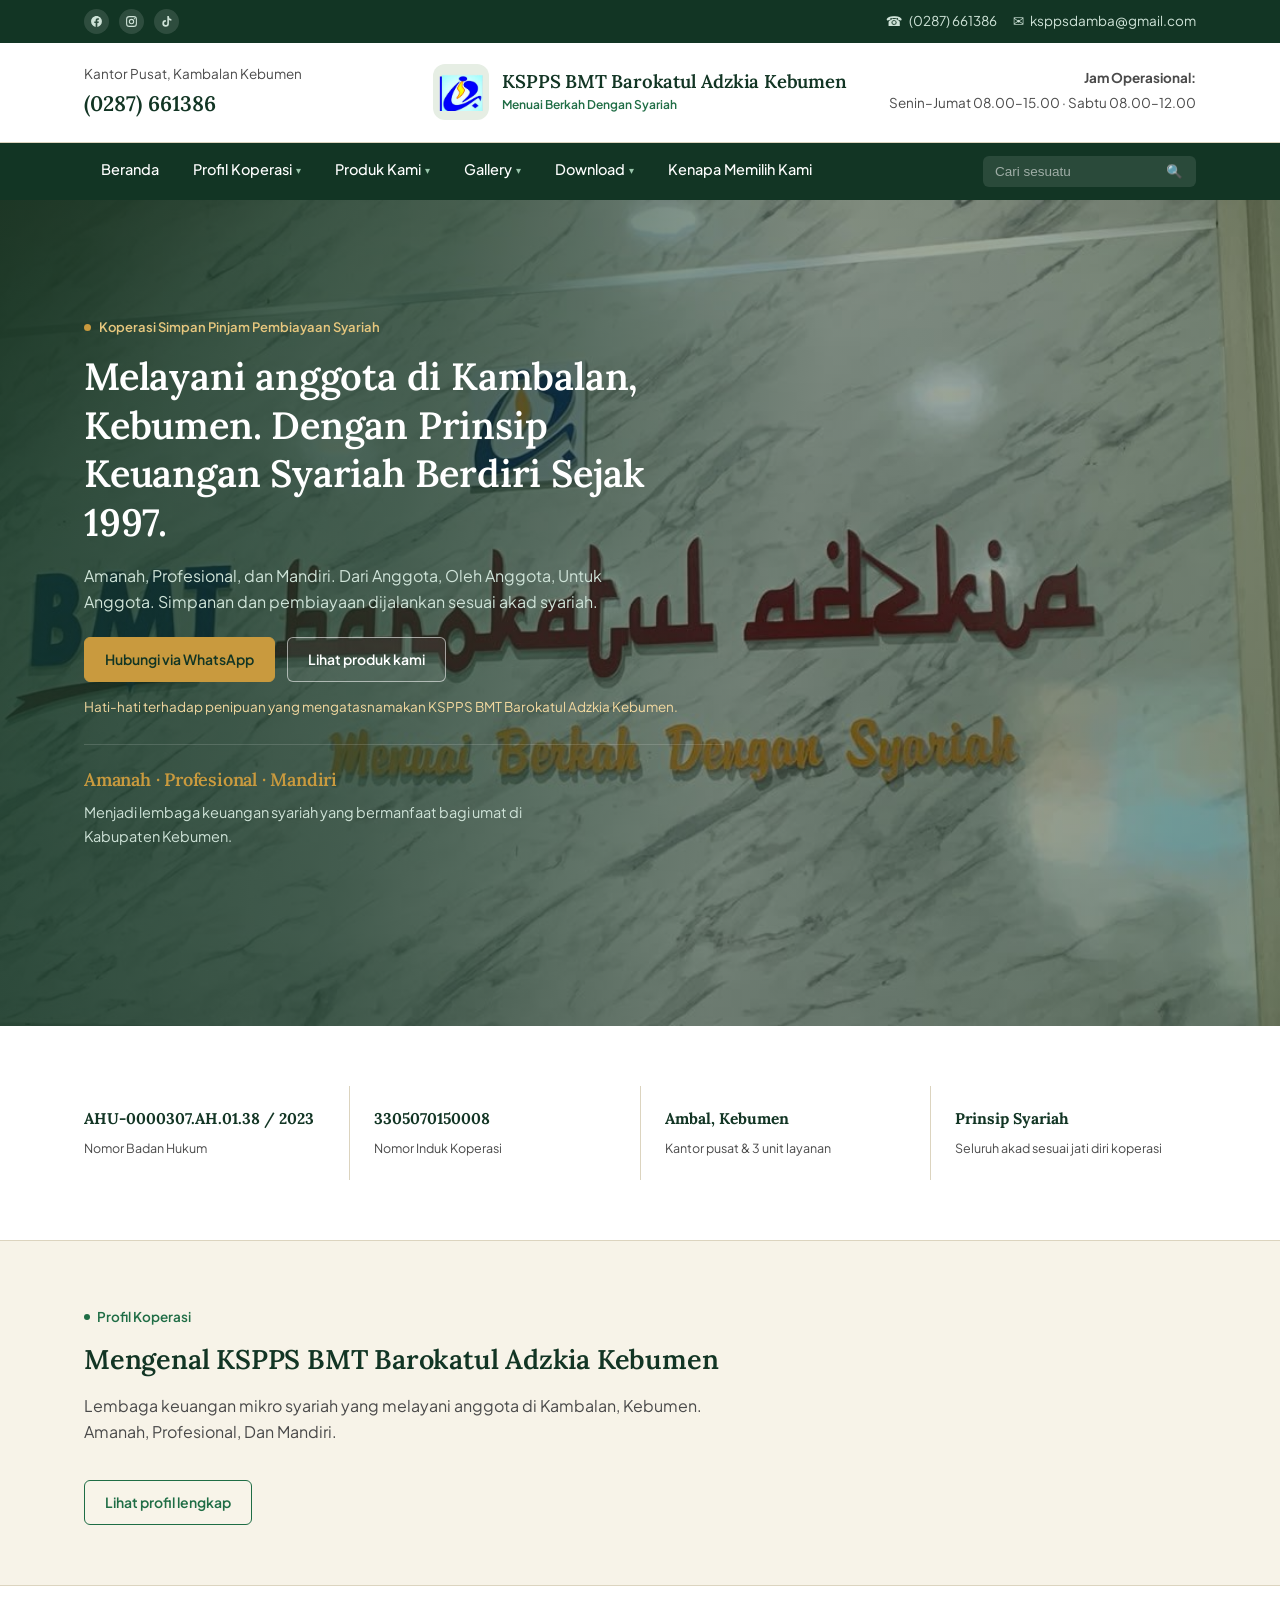
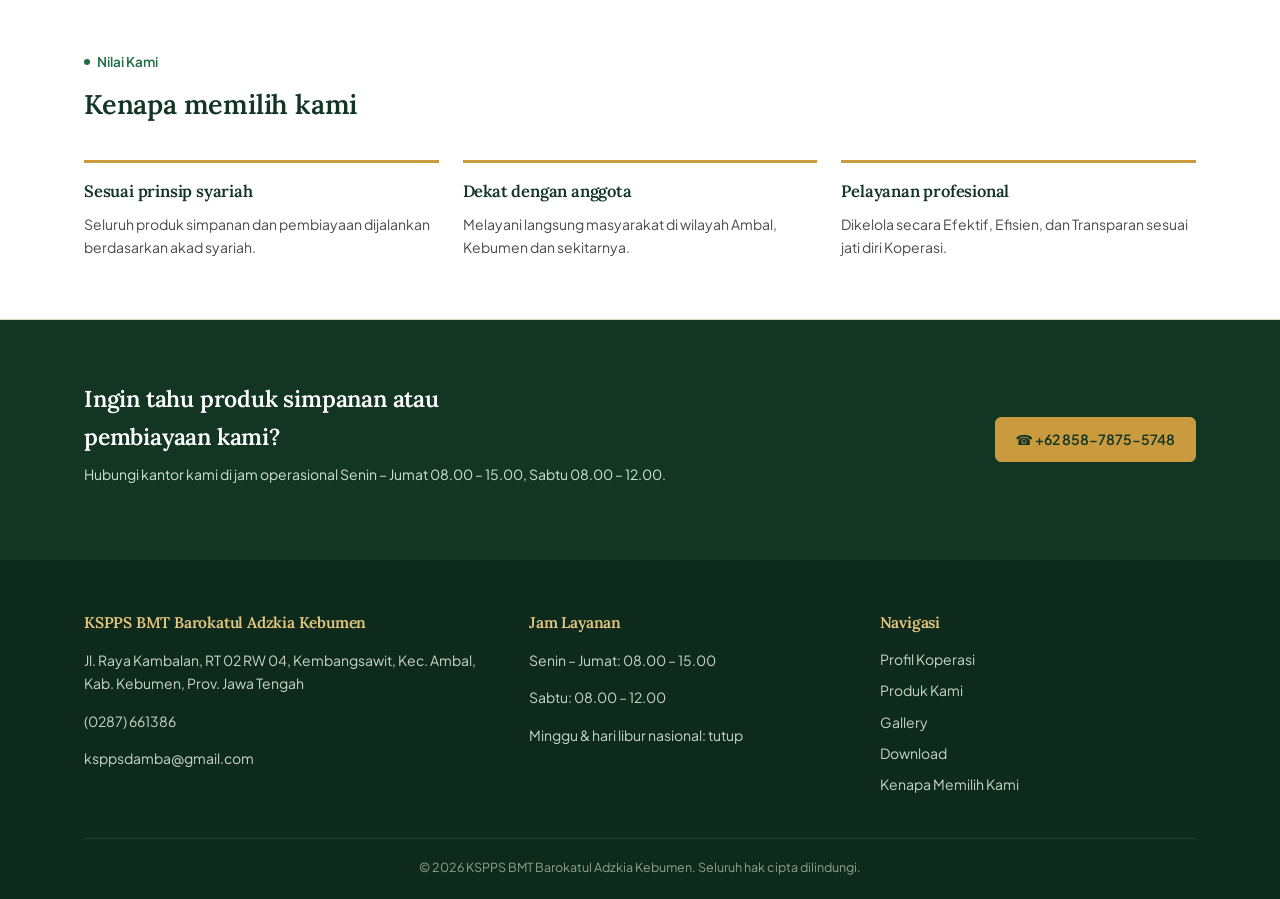
==== mobile-fix/index.html @ cbfe8898 "website bmt" ====
<!DOCTYPE html>
<html lang="id">
<head>
<meta charset="UTF-8">
<meta name="viewport" content="width=device-width, initial-scale=1.0">
<title>KSPPS BMT Barokatul Adzkia Kebumen - KSPPS BMT Barokatul Adzkia</title>
<meta name="description" content="KSPPS BMT Barokatul Adzkia - Koperasi Simpan Pinjam Pembiayaan Syariah di Ambal, Kebumen. Amanah, Profesional, Mandiri.">
<link rel="icon" type="image/png" href="assets/logo-icon.png">
<link rel="preconnect" href="https://fonts.googleapis.com">
<link rel="preconnect" href="https://fonts.gstatic.com" crossorigin>
<link href="https://fonts.googleapis.com/css2?family=Lora:ital,wght@0,500;0,600;0,700;1,500&family=Plus+Jakarta+Sans:wght@400;500;600;700&display=swap" rel="stylesheet">
<link rel="stylesheet" href="css/style.css">
</head>
<body>
<div class="page-loader" id="pageLoader"><div class="page-loader-spinner"></div></div>
<a class="skip-link" href="#main">Langsung ke konten utama</a>

<div class="topbar">
  <div class="wrap">
    <div class="topbar-left">
      <div class="social-icons">
        <a href="https://www.facebook.com/profile.php?id=61551480452807" title="Facebook" aria-label="Facebook" target="_blank" rel="noopener"><svg viewBox="0 0 24 24" width="13" height="13" fill="currentColor" aria-hidden="true"><path d="M22 12.06C22 6.53 17.52 2 12 2S2 6.53 2 12.06c0 5 3.66 9.13 8.44 9.94v-7.03H7.9v-2.91h2.54V9.85c0-2.51 1.49-3.9 3.77-3.9 1.09 0 2.23.2 2.23.2v2.46h-1.26c-1.24 0-1.63.77-1.63 1.56v1.87h2.78l-.44 2.91h-2.34V22c4.78-.81 8.44-4.94 8.44-9.94z"/></svg></a>
        <a href="https://www.instagram.com/barokatul_adzkia" title="Instagram" aria-label="Instagram" target="_blank" rel="noopener"><svg viewBox="0 0 24 24" width="13" height="13" fill="none" stroke="currentColor" stroke-width="2" aria-hidden="true"><rect x="3" y="3" width="18" height="18" rx="5"/><circle cx="12" cy="12" r="4"/><circle cx="17.3" cy="6.7" r="1.1" fill="currentColor" stroke="none"/></svg></a>
        <a href="https://www.tiktok.com/@baitul.maal.barok" title="TikTok" aria-label="TikTok" target="_blank" rel="noopener"><svg viewBox="0 0 24 24" width="13" height="13" fill="currentColor" aria-hidden="true"><path d="M16.5 2h-3v13.6a3 3 0 1 1-2.6-2.97V9.5a6.1 6.1 0 1 0 5.6 6.08V9.2a7.9 7.9 0 0 0 4.5 1.4V7.6a4.6 4.6 0 0 1-4.5-4.6z"/></svg></a>
      </div>
    </div>
    <div class="topbar-right">
      <div class="topbar-item">☎ <a href="tel:+62287661386">(0287) 661386</a></div>
      <div class="topbar-item">✉ <a href="mailto:ksppsdamba@gmail.com">ksppsdamba@gmail.com</a></div>
    </div>
  </div>
</div>

<header class="masthead">
  <div class="wrap">
    <div class="masthead-info">
      <div>Kantor Pusat, Kambalan Kebumen</div>
      <div class="phone-big">(0287) 661386</div>
    </div>
    <div class="brand">
      <div class="brand-mark"><img src="assets/logo-icon.png" alt="Logo BMT Barokatul Adzkia"></div>
      <div class="brand-text">
        <h1>KSPPS BMT Barokatul Adzkia Kebumen</h1>
        <p>Menuai Berkah Dengan Syariah</p>
      </div>
    </div>
    <div class="masthead-meta">
      <div><strong>Jam Operasional:</strong></div>
      <div>Senin–Jumat 08.00–15.00 &middot; Sabtu 08.00–12.00</div>
    </div>
  </div>
</header>

<nav class="mainnav">
  <div class="wrap">
  <div class="nav-inner">
    <button class="navbar-toggle" id="navToggle" aria-expanded="false" aria-controls="navList">☰</button>
    <ul class="nav-list" id="navList">
      <li><a href="index.html" class="current">Beranda</a></li>
      <li><a href="profil.html">Profil Koperasi <span class="chevron">▾</span></a>
        <ul class="submenu">
          <li><a href="tentang-kami.html">Tentang Kami</a></li>
          <li><a href="legalitas.html">Legalitas</a></li>
          <li><a href="visi-misi.html">Visi &amp; Misi</a></li>
          <li><a href="sejarah.html">Sejarah</a></li>
          <li><a href="kantor-cabang.html">Kantor Cabang <span class="subarrow">›</span></a>
            <ul class="submenu">
              <li><a href="kantor-cabang.html#tabel">Tabel Kantor Cabang</a></li>
              <li><a href="kantor-cabang.html#maps">Lokasi Kantor (Maps)</a></li>
            </ul>
          </li>
        </ul>
      </li>
      <li><a href="produk.html">Produk Kami <span class="chevron">▾</span></a>
        <ul class="submenu">
          <li><a href="produk.html#simpanan">Simpanan Anggota <span class="subarrow">›</span></a>
            <ul class="submenu">
              <li><a href="produk.html#si-rela">Si Rela (Simpanan Sukarela)</a></li>
              <li><a href="produk.html#si-pendi">Si Pendi (Simpanan Pendidikan)</a></li>
              <li><a href="produk.html#si-suqar">Si Suqar (Simpanan Qurban/Aqiqah)</a></li>
              <li><a href="produk.html#si-fitri">Si Fitri (Simpanan Idul Fitri)</a></li>
              <li><a href="produk.html#si-simka">Si Simka (Simpanan Mudharabah Berjangka)</a></li>
              <li><a href="produk.html#simpanan-haji">Simpanan Haji/Umroh</a></li>
            </ul>
          </li>
          <li><a href="produk.html#pembiayaan">Pembiayaan Anggota <span class="subarrow">›</span></a>
            <ul class="submenu">
              <li><a href="produk.html#modal-kerja">Pembiayaan Modal Kerja</a></li>
              <li><a href="produk.html#investasi">Pembiayaan Investasi</a></li>
              <li><a href="produk.html#konsumtif">Pembiayaan Konsumtif</a></li>
            </ul>
          </li>
          <li><a href="produk.html#keanggotaan">Keanggotaan</a></li>
        </ul>
      </li>
      <li><a href="gallery.html">Gallery <span class="chevron">▾</span></a>
        <ul class="submenu">
          <li><a href="gallery.html#foto">Foto Kegiatan</a></li>
          <li><a href="gallery.html#video">Video Dokumentasi</a></li>
        </ul>
      </li>
      <li><a href="download.html">Download <span class="chevron">▾</span></a>
        <ul class="submenu">
          <li><a href="download.html#brosur">Brosur &amp; Formulir</a></li>
          <li><a href="download.html#syarat">Syarat Pengajuan</a></li>
        </ul>
      </li>
      <li><a href="kenapa-kami.html">Kenapa Memilih Kami</a></li>
    </ul>
    <div class="nav-search">
      <input type="text" id="siteSearchInput" placeholder="Cari sesuatu">
      <button type="button" id="siteSearchBtn" aria-label="Cari">🔍</button>
    </div>
  </div>
  </div>
</nav>

<main id="main">

  <section class="hero" id="beranda">
    <div class="wrap">
      <div>
        <div class="hero-eyebrow">Koperasi Simpan Pinjam Pembiayaan Syariah</div>
        <h2>Melayani anggota di Kambalan, Kebumen. Dengan Prinsip Keuangan Syariah Berdiri Sejak 1997.</h2>
        <p class="lead">Amanah, Profesional, dan Mandiri. Dari Anggota, Oleh Anggota, Untuk Anggota. Simpanan dan pembiayaan dijalankan sesuai akad syariah.</p>
        <div class="cc-buttons">
          <a class="cc-btn solid" href="https://wa.me/6285878755748" target="_blank">Hubungi via WhatsApp</a>
          <a class="cc-btn" href="produk.html">Lihat produk kami</a>
        </div>
        <p class="warn">Hati-hati terhadap penipuan yang mengatasnamakan KSPPS BMT Barokatul Adzkia Kebumen.</p>
        <div class="hero-slider" id="heroSlider">
          <div class="hero-slide active">
            <h3>Amanah &middot; Profesional &middot; Mandiri</h3>
            <p>Menjadi lembaga keuangan syariah yang bermanfaat bagi umat di Kabupaten Kebumen.</p>
          </div>
          <div class="hero-slide">
            <h3>Simpanan &amp; Pembiayaan Syariah</h3>
            <p>Melayani kebutuhan simpan pinjam anggota berdasarkan akad-akad syariah.</p>
          </div>
          <div class="hero-slide">
            <h3>Dari Anggota, Oleh Anggota, Untuk Anggota</h3>
            <p>Dikelola secara Profesional, Efektif, Efisien, dan Transparan.</p>
          </div>
        </div>
      </div>
    </div>
  </section>

  <section class="trust">
    <div class="wrap">
      <div class="trust-item"><b>AHU-0000307.AH.01.38 / 2023</b><span>Nomor Badan Hukum</span></div>
      <div class="trust-item"><b>3305070150008</b><span>Nomor Induk Koperasi</span></div>
      <div class="trust-item"><b>Ambal, Kebumen</b><span>Kantor pusat &amp; 3 unit layanan</span></div>
      <div class="trust-item"><b>Prinsip Syariah</b><span>Seluruh akad sesuai jati diri koperasi</span></div>
    </div>
  </section>

  <section id="profil-teaser">
    <div class="wrap">
      <div class="section-head">
        <div class="kicker">Profil Koperasi</div>
        <h2>Mengenal KSPPS BMT Barokatul Adzkia Kebumen</h2>
        <p>Lembaga keuangan mikro syariah yang melayani anggota di Kambalan, Kebumen. Amanah, Profesional, Dan Mandiri.</p>
      </div>
      <a class="cc-btn" style="border-color:var(--blue);color:var(--blue)" href="profil.html">Lihat profil lengkap</a>
    </div>
  </section>

  <section class="alt-bg">
    <div class="wrap">
      <div class="section-head">
        <div class="kicker">Nilai Kami</div>
        <h2>Kenapa memilih kami</h2>
      </div>
      <div class="why-grid">
        <div class="why-card"><h3>Sesuai prinsip syariah</h3><p>Seluruh produk simpanan dan pembiayaan dijalankan berdasarkan akad syariah.</p></div>
        <div class="why-card"><h3>Dekat dengan anggota</h3><p>Melayani langsung masyarakat di wilayah Ambal, Kebumen dan sekitarnya.</p></div>
        <div class="why-card"><h3>Pelayanan profesional</h3><p>Dikelola secara Efektif, Efisien, dan Transparan sesuai jati diri Koperasi.</p></div>
      </div>
    </div>
  </section>

  <section class="cta-band" id="kontak">
    <div class="wrap">
      <div>
        <h3>Ingin tahu produk simpanan atau pembiayaan kami?</h3>
        <p>Hubungi kantor kami di jam operasional Senin – Jumat 08.00 – 15.00, Sabtu 08.00 – 12.00.</p>
      </div>
      <a class="cc-btn solid" href="tel:+6285878755748">☎ +62 858-7875-5748</a>
    </div>
  </section>

</main>
<footer>
  <div class="wrap">
    <div class="footer-grid">
      <div>
        <h4>KSPPS BMT Barokatul Adzkia Kebumen</h4>
        <p>Jl. Raya Kambalan, RT 02 RW 04, Kembangsawit, Kec. Ambal, Kab. Kebumen, Prov. Jawa Tengah</p>
        <p><a href="tel:+62287661386">(0287) 661386</a></p>
        <p><a href="mailto:ksppsdamba@gmail.com">ksppsdamba@gmail.com</a></p>
      </div>
      <div>
        <h4>Jam Layanan</h4>
        <p>Senin – Jumat: 08.00 – 15.00</p>
        <p>Sabtu: 08.00 – 12.00</p>
        <p>Minggu &amp; hari libur nasional: tutup</p>
      </div>
      <div>
        <h4>Navigasi</h4>
        <a href="profil.html">Profil Koperasi</a>
        <a href="produk.html">Produk Kami</a>
        <a href="gallery.html">Gallery</a>
        <a href="download.html">Download</a>
        <a href="kenapa-kami.html">Kenapa Memilih Kami</a>
      </div>
    </div>
    <div class="footer-bottom">
      © <span id="year"></span> KSPPS BMT Barokatul Adzkia Kebumen. Seluruh hak cipta dilindungi.
    </div>
  </div>
</footer>

<script src="js/site.js"></script>
</body>
</html>
---- mobile-fix/css/style.css ----
/* ==========================================================================
   KSPPS BMT Barokatul Adzkia — sistem desain
   Warna diturunkan dari identitas logo asli: biru navy, merah bata, emas nyala.
   ========================================================================== */

:root{
  --navy:#123524;
  --blue:#1F6D45;
  --blue-soft:#E6EEE4;
  --red:#1F6D45;
  --red-soft:#E6EEE4;
  --gold:#C99A3E;
  --gold-soft:#FFF7E6;
  --paper:#F7F3E8;
  --card:#FFFFFF;
  --ink:#1C1C1C;
  --ink-soft:#4A4A4A;
  --line:#DCD4BF;
}
/* Catatan: mode gelap otomatis sengaja dimatikan. Nama BMT dan menu
   perlu selalu tampil di atas latar terang agar tetap terbaca,
   apa pun pengaturan gelap/terang di perangkat pengunjung. */

*{box-sizing:border-box}
html{scroll-behavior:smooth}
@media (prefers-reduced-motion: reduce){
  html{scroll-behavior:auto}
  *{animation:none!important;transition:none!important}
}
body{
  margin:0;background:var(--paper);color:var(--ink);
  font-family:'Plus Jakarta Sans',system-ui,sans-serif;line-height:1.65;
  -webkit-font-smoothing:antialiased;
}
h1,h2,h3,h4{font-family:'Lora',Georgia,serif;margin:0;color:var(--navy);font-weight:600;letter-spacing:-.2px}
a{color:inherit;text-decoration:none}
img{max-width:100%;display:block}
.wrap{max-width:1160px;margin:0 auto;padding:0 24px}
:focus-visible{outline:2.5px solid var(--gold);outline-offset:2px;border-radius:3px}

.skip-link{position:absolute;left:-9999px;top:0;background:var(--gold);color:var(--navy);padding:10px 16px;z-index:200;font-weight:700}
.skip-link:focus{left:16px;top:16px}

/* ---------- Page loader ---------- */
.page-loader{
  position:fixed;inset:0;z-index:999;background:var(--paper);
  display:flex;align-items:center;justify-content:center;
  transition:opacity .35s ease, visibility .35s ease;
}
.page-loader.is-hidden{opacity:0;visibility:hidden;pointer-events:none}
.page-loader-spinner{
  width:44px;height:44px;border-radius:50%;
  border:4px solid var(--blue-soft);border-top-color:var(--blue);
  animation:page-loader-spin .8s linear infinite;
}
@keyframes page-loader-spin{to{transform:rotate(360deg)}}
@media (prefers-reduced-motion: reduce){
  .page-loader-spinner{animation:none}
}

/* ---------- Topbar ---------- */
.topbar{background:var(--navy);color:#CFE3D8;font-size:13.5px}
.topbar .wrap{display:flex;justify-content:space-between;align-items:center;padding:9px 24px;flex-wrap:wrap;gap:10px}
.topbar a:hover,.topbar a:focus-visible{color:#fff}
.topbar-left,.topbar-right{display:flex;align-items:center;gap:16px;flex-wrap:wrap}
.social-icons{display:flex;gap:10px}
.social-icons a{width:25px;height:25px;border-radius:50%;background:rgba(255,255,255,.12);display:flex;align-items:center;justify-content:center}
.social-icons a:hover,.social-icons a:focus-visible{background:var(--gold);color:var(--navy)}
.topbar-item{display:flex;align-items:center;gap:6px}
.login-link{border-left:1px solid rgba(255,255,255,.25);padding-left:16px;font-weight:600;color:#E7C77E}

/* ---------- Masthead ---------- */
header.masthead{background:var(--card);border-bottom:1px solid var(--line)}
.masthead .wrap{display:grid;grid-template-columns:1fr auto 1fr;align-items:center;padding:20px 24px;gap:18px}
.masthead-info{font-size:13.5px;color:var(--ink-soft)}
.masthead-info .phone-big{font-family:'Lora',serif;font-size:21px;color:var(--navy);font-weight:600;margin-top:2px}
.brand{display:flex;align-items:center;gap:13px;justify-content:center}
.brand-mark{width:56px;height:56px;border-radius:12px;background:var(--blue-soft);display:flex;align-items:center;justify-content:center;flex-shrink:0;overflow:hidden;padding:6px}
.brand-mark img{width:100%;height:100%;object-fit:contain}
.brand-text h1{font-size:18.5px;line-height:1.25;white-space:nowrap}
.brand-text p{margin:2px 0 0;font-size:12px;color:var(--red);font-weight:600}
.masthead-meta{text-align:right;font-size:13.5px;color:var(--ink-soft)}
.masthead-meta div{margin-bottom:3px}
@media (max-width:860px){
  .masthead .wrap{grid-template-columns:1fr;text-align:center}
  .masthead-meta{text-align:center}
}

/* ---------- Nav ---------- */
nav.mainnav{background:var(--navy)}
.nav-inner{display:flex;align-items:center;justify-content:space-between}
.nav-list{list-style:none;display:flex;margin:0;padding:0;flex-wrap:wrap}
.nav-list>li{position:relative}
.nav-list>li>a{display:flex;align-items:center;gap:4px;padding:15px 17px;color:#fff;font-weight:500;font-size:14.5px;border-bottom:3px solid transparent}
.nav-list>li>a:hover,.nav-list>li>a:focus-visible{border-bottom-color:var(--gold)}
.chevron{font-size:10px;color:#9AC6AC}
.submenu{list-style:none;margin:0;padding:8px 0;position:absolute;top:100%;left:0;background:var(--card);min-width:230px;box-shadow:0 14px 28px rgba(0,0,0,.18);display:none;z-index:50;border-top:2px solid var(--gold)}
.nav-list>li:hover>.submenu,.nav-list>li:focus-within>.submenu{display:block}
.submenu li a{display:flex;align-items:center;justify-content:space-between;gap:10px;padding:9px 18px;color:var(--ink);font-size:13.5px}
.submenu li a:hover,.submenu li a:focus-visible{background:var(--blue-soft);color:var(--blue)}
.submenu li{position:relative}
.submenu .submenu{top:-10px;left:100%;margin-left:2px;border-top:none;border-left:2px solid var(--gold)}
.submenu li:hover>.submenu,.submenu li:focus-within>.submenu{display:block}
.subarrow{font-size:11px;color:#9AA79E;flex-shrink:0}
.navbar-toggle{display:none;background:none;border:none;color:#fff;font-size:24px;padding:13px 22px;cursor:pointer}
.nav-search{display:flex;align-items:center;background:rgba(255,255,255,.1);border-radius:6px;overflow:hidden;margin:9px 0}
.nav-search input{background:transparent;border:none;color:#fff;padding:8px 12px;font-size:13.5px;width:170px;outline:none}
.nav-search input::placeholder{color:rgba(255,255,255,.55)}
.nav-search button{background:none;border:none;color:#E7C77E;padding:0 13px;cursor:pointer}

@media (max-width:860px){
  .navbar-toggle{display:block}
  .nav-inner{flex-direction:column;align-items:stretch}
  .nav-list{display:none;flex-direction:column;width:100%}
  .nav-list.open{display:flex}
  .nav-list>li>a{border-bottom:1px solid rgba(255,255,255,.1)}
  .submenu{position:static;box-shadow:none;display:none;width:100%;border-top:none;border-left:2px solid var(--gold)}
  .nav-list>li.open>.submenu{display:block}
  .submenu .submenu{margin-left:0;padding-left:14px}
  .submenu li.open>.submenu{display:block}
  .submenu li a{background:rgba(255,255,255,.03)}
  .nav-search{margin:0 0 10px;width:100%;order:-1}
  .nav-search input{width:100%}
}

/* ---------- Breadcrumb ---------- */
.crumb{background:var(--card);border-bottom:1px solid var(--line);padding:13px 0;font-size:13px;color:var(--ink-soft)}
.crumb a:hover{color:var(--blue)}

/* ---------- Hero (beranda) ---------- */
.hero{position:relative;background:var(--navy) url("../assets/hero-bg.jpg") center/cover no-repeat;color:#fff;overflow:hidden}
.hero::before{
  content:"";position:absolute;inset:0;pointer-events:none;
  background:linear-gradient(100deg, rgba(18,53,36,.88) 0%, rgba(18,53,36,.72) 32%, rgba(18,53,36,.4) 60%, rgba(18,53,36,.5) 100%);
}
.hero .wrap{position:relative;z-index:1;padding:52px 24px;display:block}
.hero .wrap > div{max-width:640px}
.hero-eyebrow{display:inline-flex;align-items:center;gap:8px;font-size:13px;color:#E7C77E;font-weight:600;margin-bottom:14px}
.hero-eyebrow::before{content:"";width:7px;height:7px;border-radius:50%;background:var(--gold)}
.hero h2{color:#fff;font-size:clamp(25px,3.6vw,38px);line-height:1.28;margin-bottom:14px}
.hero p.lead{color:#CFE3D8;font-size:16px;max-width:48ch;margin-bottom:22px}
.hero .warn{color:#F3D9A0;font-size:13.5px;margin-bottom:0}
.hero-photo{position:relative;align-self:start;margin-top:34px}
.hero-photo img{width:100%;border-radius:14px}
.hero-slider{position:relative;height:170px;overflow:hidden;margin-top:26px;border-top:1px solid rgba(255,255,255,.14);padding-top:20px}
.hero-slide{position:absolute;inset:20px 0 0;opacity:0;transition:opacity .6s ease}
.hero-slide.active{opacity:1}
.hero-slide h3{color:var(--gold);font-family:'Lora',serif;font-size:18px;margin-bottom:6px;font-weight:600}
.hero-slide p{margin:0;color:#CFE3D8;font-size:14.5px;max-width:480px}

/* ---------- Pengurus band (Tentang Kami) ---------- */
.pengurus-band{position:relative;background:var(--navy);color:#fff;overflow:hidden;padding:52px 0}
.pengurus-band::before{
  content:"";position:absolute;inset:0;opacity:.14;pointer-events:none;
  background-image:url("data:image/svg+xml;utf8,<svg xmlns='http://www.w3.org/2000/svg' width='84' height='84'><path d='M42 4 L58 24 L80 30 L64 46 L70 68 L42 56 L14 68 L20 46 L4 30 L26 24 Z' fill='none' stroke='%23E7C77E' stroke-width='1'/></svg>");
  background-size:84px 84px;
}
.pengurus-band .wrap{position:relative;z-index:1}
.pengurus-band .section-head h2,.pengurus-band .section-head h3{color:#fff}
.pengurus-band .section-head p{color:#CFE3D8}
.pengurus-band .section-head .kicker{color:#E7C77E}
.pengurus-band .section-head .kicker::before{background:#E7C77E}
.pengurus-band img{width:100%;border-radius:14px;display:block;margin-top:24px}

/* ---------- Kartu penghargaan ---------- */
.award-grid{display:grid;grid-template-columns:repeat(3,1fr);gap:22px}
.award-card{display:block;background:var(--card);border:1px solid var(--line);border-radius:10px;overflow:hidden;transition:box-shadow .2s ease,transform .2s ease}
.award-card:hover,.award-card:focus-visible{box-shadow:0 10px 26px rgba(0,0,0,.12);transform:translateY(-2px)}
.award-card img{width:100%;aspect-ratio:4/3;object-fit:contain;background:var(--paper);border-bottom:1px solid var(--line)}
.award-body{padding:18px 20px 22px}
.award-year{display:inline-block;font-size:12.5px;font-weight:700;color:var(--red);margin-bottom:6px}
.award-body h3{font-size:16.5px;margin-bottom:7px;line-height:1.35}
.award-body p{font-size:14px;color:var(--ink-soft);margin:0}
@media (max-width:900px){.award-grid{grid-template-columns:1fr 1fr}}
@media (max-width:560px){.award-grid{grid-template-columns:1fr}}

/* ---------- Tokoh pendiri ---------- */
.founder-section{background:linear-gradient(135deg,#FBF8EF 0%,var(--blue-soft) 100%);border-top:1px solid var(--line);border-bottom:1px solid var(--line)}
.founder{display:grid;grid-template-columns:minmax(260px,340px) 1fr;gap:52px;align-items:center}
.founder-photo{width:100%;height:auto;aspect-ratio:5/6;object-fit:cover;object-position:50% 0;border-radius:16px;border:1px solid var(--line);background:#fff;box-shadow:0 14px 34px rgba(18,53,36,.14)}
.founder-badge{display:inline-block;background:var(--blue);color:#fff;font-size:14.5px;font-weight:600;padding:8px 24px;border-radius:12px;margin-bottom:16px}
.founder-name{font-size:clamp(28px,4.2vw,42px);line-height:1.18;color:var(--blue);margin-bottom:16px}
.founder-rule{display:flex;align-items:center;gap:10px;max-width:520px;margin-bottom:18px}
.founder-rule::before,.founder-rule::after{content:"";flex:1;height:1px;background:var(--gold)}
.founder-rule i{display:block;width:9px;height:9px;background:var(--gold);transform:rotate(45deg)}
.founder-desc{font-size:16px;color:var(--ink);max-width:56ch;margin:0 0 10px}
.founder-meta{font-size:13.5px;font-weight:600;color:var(--ink-soft);margin:0 0 20px}
.founder-quote{display:flex;gap:14px;align-items:flex-start;max-width:520px;margin:0;padding:16px 22px;background:var(--gold-soft);border:1px solid color-mix(in srgb,var(--gold) 45%,transparent);border-radius:14px}
.founder-quote .qm{font-family:'Lora',Georgia,serif;font-size:46px;line-height:.85;font-weight:700;color:var(--blue)}
.founder-quote p{margin:0;font-family:'Lora',Georgia,serif;font-style:italic;font-size:17px;line-height:1.5;color:var(--navy)}
@media (max-width:760px){
  .founder{grid-template-columns:1fr;gap:26px}
  .founder-photo{max-width:340px;margin:0 auto}
  .founder-text{text-align:left}
}

/* ---------- Trust strip ---------- */
.trust{background:var(--card);border-bottom:1px solid var(--line)}
.trust .wrap{display:flex;flex-wrap:wrap;gap:0;padding:0}
.trust-item{flex:1;min-width:200px;padding:20px 24px;border-right:1px solid var(--line)}
.trust-item:last-child{border-right:none}
.trust-item b{display:block;font-family:'Lora',serif;font-size:15.5px;color:var(--navy);margin-bottom:2px}
.trust-item span{font-size:12.5px;color:var(--ink-soft)}
@media (max-width:760px){
  .trust-item{border-right:none;border-bottom:1px solid var(--line)}
}

/* ---------- CTA strip (WA / call) ---------- */
.cc-strip{background:var(--blue);padding:34px 0}
.cc-strip .wrap{display:flex;align-items:center;justify-content:space-between;gap:20px;flex-wrap:wrap}
.cc-strip p{color:#DCEEE2;margin:0;font-size:15px;max-width:420px}
.cc-buttons{display:flex;flex-wrap:wrap;gap:12px}
.cc-btn{display:inline-flex;align-items:center;gap:8px;border:1.5px solid rgba(255,255,255,.55);color:#fff;padding:10px 20px;border-radius:6px;font-weight:600;font-size:14px;background:rgba(255,255,255,.06)}
.cc-btn:hover,.cc-btn:focus-visible{background:#fff;color:var(--blue);border-color:#fff}
.cc-btn.solid{background:var(--gold);border-color:var(--gold);color:var(--navy)}
.cc-btn.solid:hover,.cc-btn.solid:focus-visible{background:var(--gold-soft);border-color:var(--gold-soft);color:var(--navy)}

/* ---------- Generic sections ---------- */
section{padding:60px 0}
.section-head{max-width:640px;margin-bottom:34px}
.section-head .kicker{display:inline-flex;align-items:center;gap:7px;color:var(--red);font-weight:600;font-size:13.5px;margin-bottom:9px}
.section-head .kicker::before{content:"";width:6px;height:6px;border-radius:50%;background:var(--red)}
.section-head h2,.section-head h3{font-size:27px}
.section-head p{margin-top:11px;color:var(--ink-soft)}
.alt-bg{background:var(--card);border-top:1px solid var(--line);border-bottom:1px solid var(--line)}

/* Page header (halaman dalam) */
.page-head{background:var(--navy);color:#fff;padding:38px 0}
.page-head h1{color:#fff;font-size:clamp(22px,3vw,29px)}
.page-head p{color:#CFE3D8;margin-top:8px;max-width:60ch;font-size:14.5px}

/* Placeholder / info callouts — kejujuran data, bukan rekaan */
.info-note{
  background:var(--gold-soft);border:1px solid color-mix(in srgb,var(--gold) 45%,transparent);
  color:#6B4A12;padding:13px 17px;border-radius:8px;font-size:13.5px;margin-bottom:22px;display:flex;gap:10px;
}
.info-note b{white-space:nowrap}
.field-empty{color:var(--ink-soft);font-style:italic}

/* Visi Misi */
.vm-grid{display:grid;grid-template-columns:1fr 1fr;gap:34px}
.vm-card{border-left:3px solid var(--gold);padding-left:20px}
.vm-card h3{font-size:18px;margin-bottom:9px}
.vm-card p{color:var(--ink-soft)}
.vm-card ul{margin:0;padding-left:18px;color:var(--ink-soft)}
.vm-card li{margin-bottom:7px}
.motto-block{background:var(--navy);color:#fff;border-radius:12px;padding:28px 32px;margin-bottom:36px;text-align:center}
.motto-block span{display:block;font-size:12.5px;color:#E7C77E;font-weight:600;margin-bottom:6px}
.motto-block h2{color:#fff;font-size:24px;font-style:italic}
@media (max-width:760px){.vm-grid{grid-template-columns:1fr}}

/* Product tabs & cards */
.product-tabs{display:flex;gap:8px;margin-bottom:26px;flex-wrap:wrap;border-bottom:1px solid var(--line)}
.tab-btn{border:none;background:none;color:var(--ink-soft);padding:10px 4px;margin-right:22px;font-weight:600;font-size:14.5px;cursor:pointer;border-bottom:2.5px solid transparent}
.tab-btn.active{color:var(--navy);border-bottom-color:var(--red)}
.product-panel{display:none}
.product-panel.active{display:grid;grid-template-columns:repeat(3,1fr);gap:20px}
.product-card{background:var(--card);border:1px solid var(--line);border-left:3px solid var(--blue);border-radius:4px;padding:22px}
.product-panel#panel-pembiayaan .product-card{border-left-color:var(--red)}
.product-card h3{font-size:16.5px;margin-bottom:9px}
.product-card p{font-size:14px;color:var(--ink-soft);margin:0 0 6px}
.product-card ul{margin:8px 0 0;padding-left:18px;font-size:13.5px;color:var(--ink-soft)}
.product-card li{margin-bottom:4px}
@media (max-width:860px){.product-panel.active{grid-template-columns:1fr 1fr}}
@media (max-width:560px){.product-panel.active{grid-template-columns:1fr}}

/* About / sejarah grid */
.about-grid{display:grid;grid-template-columns:.9fr 1.1fr;gap:42px;align-items:start}
.about-figure{background:var(--blue-soft);border-radius:10px;padding:26px;border:1px solid var(--line)}
.about-figure h4{font-size:15.5px;margin-bottom:5px}
.about-figure p{font-size:13.5px;color:var(--ink-soft);margin:0 0 16px}
.about-figure p:last-child{margin-bottom:0}
@media (max-width:860px){.about-grid{grid-template-columns:1fr}}

/* Timeline (urutan asli — layak pakai marker) */
.timeline{border-left:2px solid var(--line);margin-left:6px;padding-left:26px}
.tl-item{position:relative;padding-bottom:28px}
.tl-item:last-child{padding-bottom:0}
.tl-item::before{content:"";position:absolute;left:-32px;top:4px;width:11px;height:11px;background:var(--gold);border-radius:50%;border:2px solid var(--paper)}
.tl-item b{display:block;color:var(--red);font-size:13px;margin-bottom:4px;font-weight:700}
.tl-item h3{font-size:16px;margin-bottom:5px}
.tl-item p{font-size:14px;color:var(--ink-soft);margin:0}

/* Why-us */
.why-grid{display:grid;grid-template-columns:repeat(3,1fr);gap:24px}
.why-card{border-top:3px solid var(--gold);padding-top:15px}
.why-card h3{font-size:16.5px;margin-bottom:7px}
.why-card p{font-size:14px;color:var(--ink-soft);margin:0}
@media (max-width:860px){.why-grid{grid-template-columns:1fr 1fr}}
@media (max-width:560px){.why-grid{grid-template-columns:1fr}}

/* Legal table */
.legal-table{width:100%;border-collapse:collapse;background:var(--card);border:1px solid var(--line)}
.legal-table th,.legal-table td{text-align:left;padding:13px 18px;font-size:14px;border-bottom:1px solid var(--line)}
.legal-table th{width:38%;color:var(--ink-soft);font-weight:600;background:var(--blue-soft)}
.legal-table tr:last-child th,.legal-table tr:last-child td{border-bottom:none}
.doc-grid{display:grid;grid-template-columns:repeat(3,1fr);gap:16px}
.doc-card{background:var(--card);border:1px dashed var(--line);border-radius:8px;padding:18px;text-align:center;font-size:13.5px;color:var(--ink-soft)}
.doc-card .doc-ico{font-size:26px;margin-bottom:8px;display:block}
@media (max-width:760px){.doc-grid{grid-template-columns:1fr 1fr}}
@media (max-width:480px){.doc-grid{grid-template-columns:1fr}}

/* Branch table */
.branch-table{width:100%;border-collapse:collapse;background:var(--card);border:1px solid var(--line);margin-bottom:36px}
.branch-table th,.branch-table td{text-align:left;padding:13px 16px;font-size:13.5px;border-bottom:1px solid var(--line);vertical-align:top}
.branch-table thead th{background:var(--navy);color:#fff;font-weight:600}
.branch-table td:first-child,.branch-table th:first-child{font-weight:700;color:var(--navy);white-space:nowrap}
.map-embed{border:1px solid var(--line);border-radius:10px;overflow:hidden;background:var(--card)}
.map-embed iframe{width:100%;height:340px;border:0;display:block}

/* Gallery */
.gal-grid{display:grid;grid-template-columns:repeat(3,1fr);gap:16px}
.gal-item{aspect-ratio:4/3;background:var(--blue-soft);border:1px dashed var(--line);border-radius:8px;display:flex;align-items:center;justify-content:center;color:var(--ink-soft);font-size:13px;text-align:center;padding:14px}
@media (max-width:760px){.gal-grid{grid-template-columns:1fr 1fr}}
@media (max-width:480px){.gal-grid{grid-template-columns:1fr}}

/* Download list */
.dl-list{display:grid;gap:12px}
.dl-item{display:flex;align-items:center;justify-content:space-between;gap:14px;background:var(--card);border:1px solid var(--line);border-radius:8px;padding:16px 20px}
.dl-item .dl-name{font-weight:600;font-size:14.5px;color:var(--navy)}
.dl-item .dl-desc{font-size:13px;color:var(--ink-soft);margin-top:2px}
.dl-btn{font-size:13.5px;font-weight:700;color:var(--blue);white-space:nowrap}
a.dl-btn{display:inline-flex;align-items:center;gap:6px;background:var(--blue);color:#fff;padding:9px 20px;border-radius:6px}
a.dl-btn::before{content:"\2193";font-weight:700}
a.dl-btn:hover,a.dl-btn:focus-visible{background:var(--navy);text-decoration:none}
.dl-btn.dl-off{color:var(--ink-soft);font-weight:600;font-style:italic}
@media (max-width:480px){.dl-item{flex-direction:column;align-items:flex-start}}

/* Syarat pengajuan */
.syarat-card{background:var(--card);border:1px solid var(--line);border-left:3px solid var(--blue);border-radius:6px;padding:26px 28px;max-width:720px}
.syarat-card h3{font-size:19px;margin-bottom:14px}
.syarat-list{list-style:none;counter-reset:syarat;margin:0 0 18px;padding:0;display:grid;gap:10px}
.syarat-list li{counter-increment:syarat;display:flex;gap:14px;align-items:flex-start;font-size:15px;color:var(--ink)}
.syarat-list li::before{content:counter(syarat);flex-shrink:0;width:26px;height:26px;border-radius:50%;background:var(--blue-soft);color:var(--blue);font-weight:700;font-size:13px;display:flex;align-items:center;justify-content:center;margin-top:1px}
.syarat-note{font-size:13.5px;color:var(--ink-soft);margin:0 0 16px}
.syarat-card .cc-btn{color:var(--navy)}

/* Profile hub cards */
.hub-grid{display:grid;grid-template-columns:repeat(2,1fr);gap:20px}
.hub-card{background:var(--card);border:1px solid var(--line);border-radius:8px;padding:24px}
.hub-card .kicker{display:inline-flex;align-items:center;gap:7px;color:var(--red);font-weight:600;font-size:12.5px;margin-bottom:8px}
.hub-card .kicker::before{content:"";width:6px;height:6px;border-radius:50%;background:var(--red)}
.hub-card h3{font-size:17px;margin-bottom:8px}
.hub-card p{font-size:14px;color:var(--ink-soft);margin:0 0 14px}
.hub-card a.more{font-size:13.5px;font-weight:700;color:var(--blue)}
.hub-card a.more:hover{text-decoration:underline}
@media (max-width:700px){.hub-grid{grid-template-columns:1fr}}

/* CTA band */
.cta-band{background:var(--navy);color:#fff}
.cta-band .wrap{display:flex;justify-content:space-between;align-items:center;flex-wrap:wrap;gap:20px}
.cta-band h3{color:#fff;font-size:23px;max-width:480px}
.cta-band p{color:#CFE3D8;margin-top:7px;font-size:14px}

/* Footer */
footer{background:#0D2A1D;color:#C9D6CC;padding:50px 0 22px;font-size:14px}
.footer-grid{display:grid;grid-template-columns:1.3fr 1fr 1fr;gap:34px;margin-bottom:34px}
.footer-grid h4{color:#E7C77E;font-size:15.5px;margin-bottom:13px;font-family:'Lora',serif}
.footer-grid p,.footer-grid a{color:#C9D6CC;display:block;margin-bottom:8px}
.footer-grid a:hover,.footer-grid a:focus-visible{color:#E7C77E}
.footer-bottom{border-top:1px solid rgba(255,255,255,.1);padding-top:18px;text-align:center;font-size:12.5px;color:#8FA192}
@media (max-width:760px){.footer-grid{grid-template-columns:1fr}}

@media (max-width:920px){
  .hero .wrap{grid-template-columns:1fr}
  .hero-photo{order:-1}
}
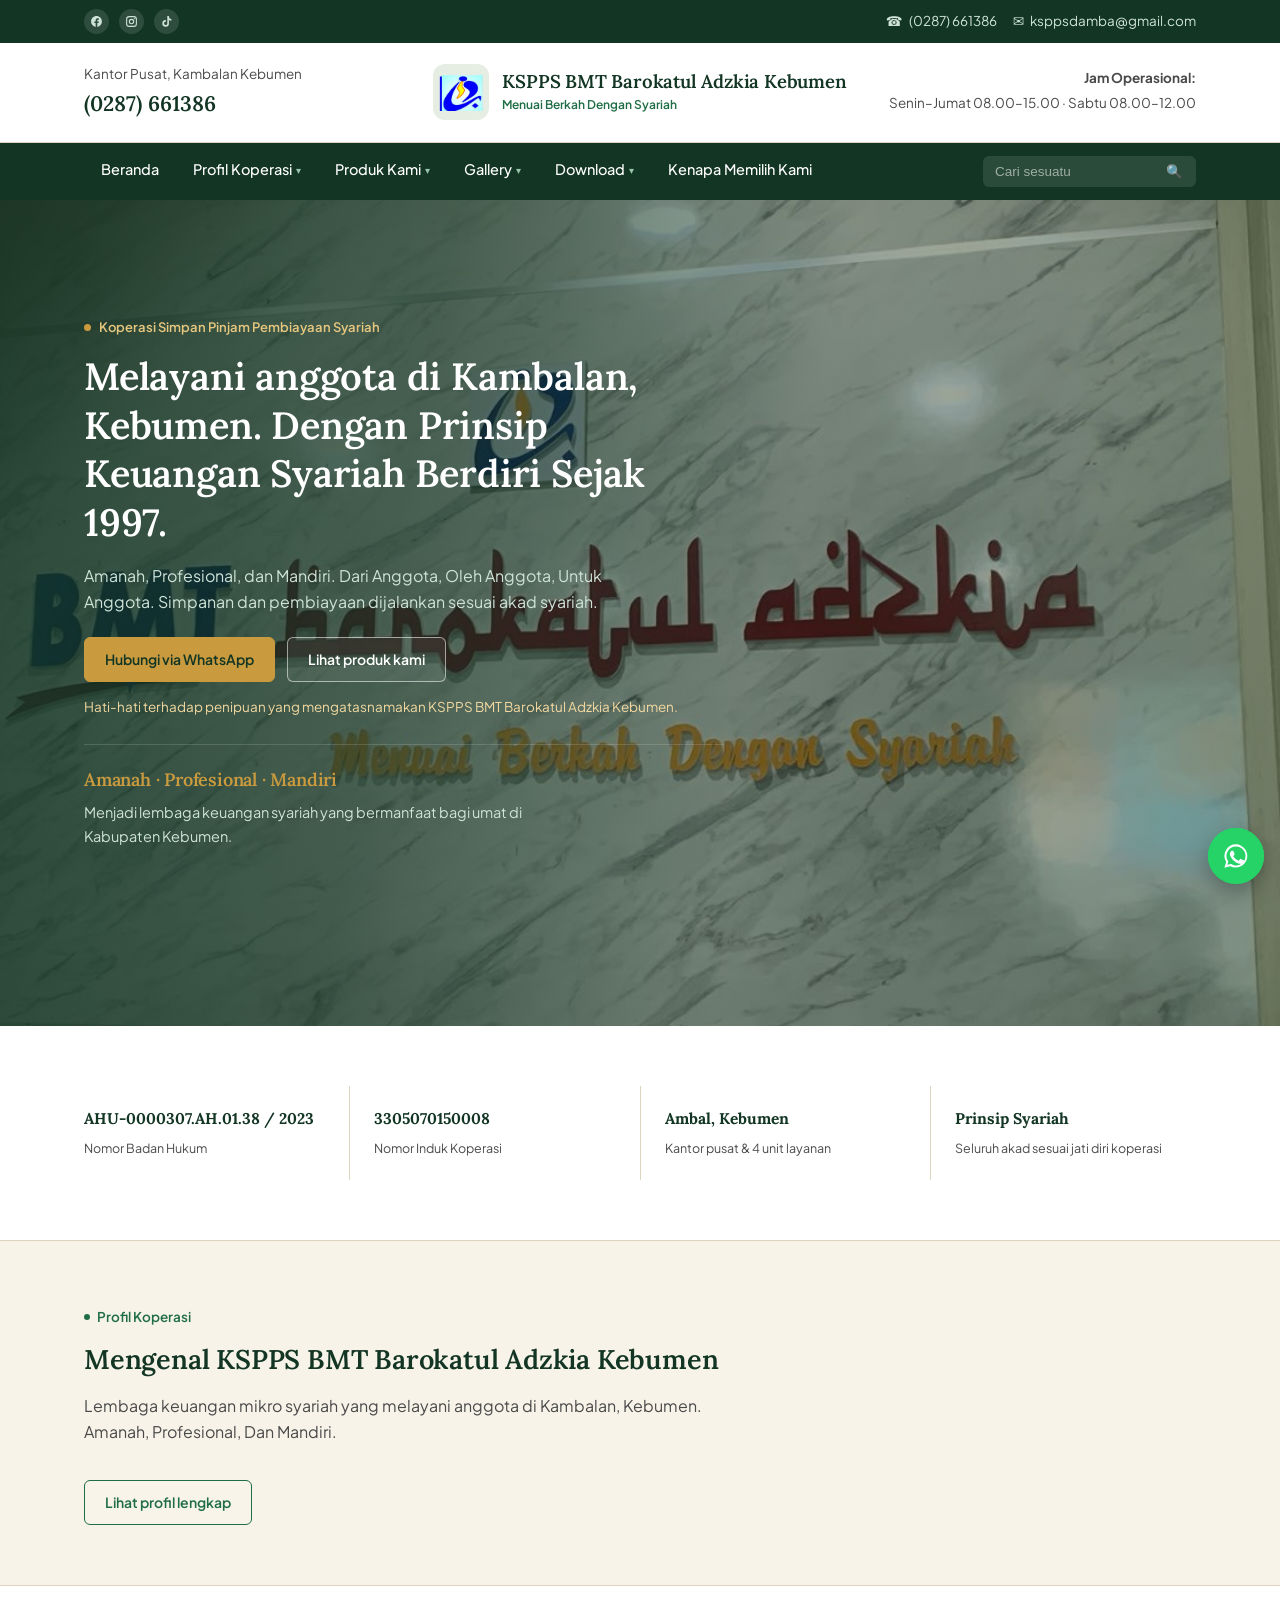
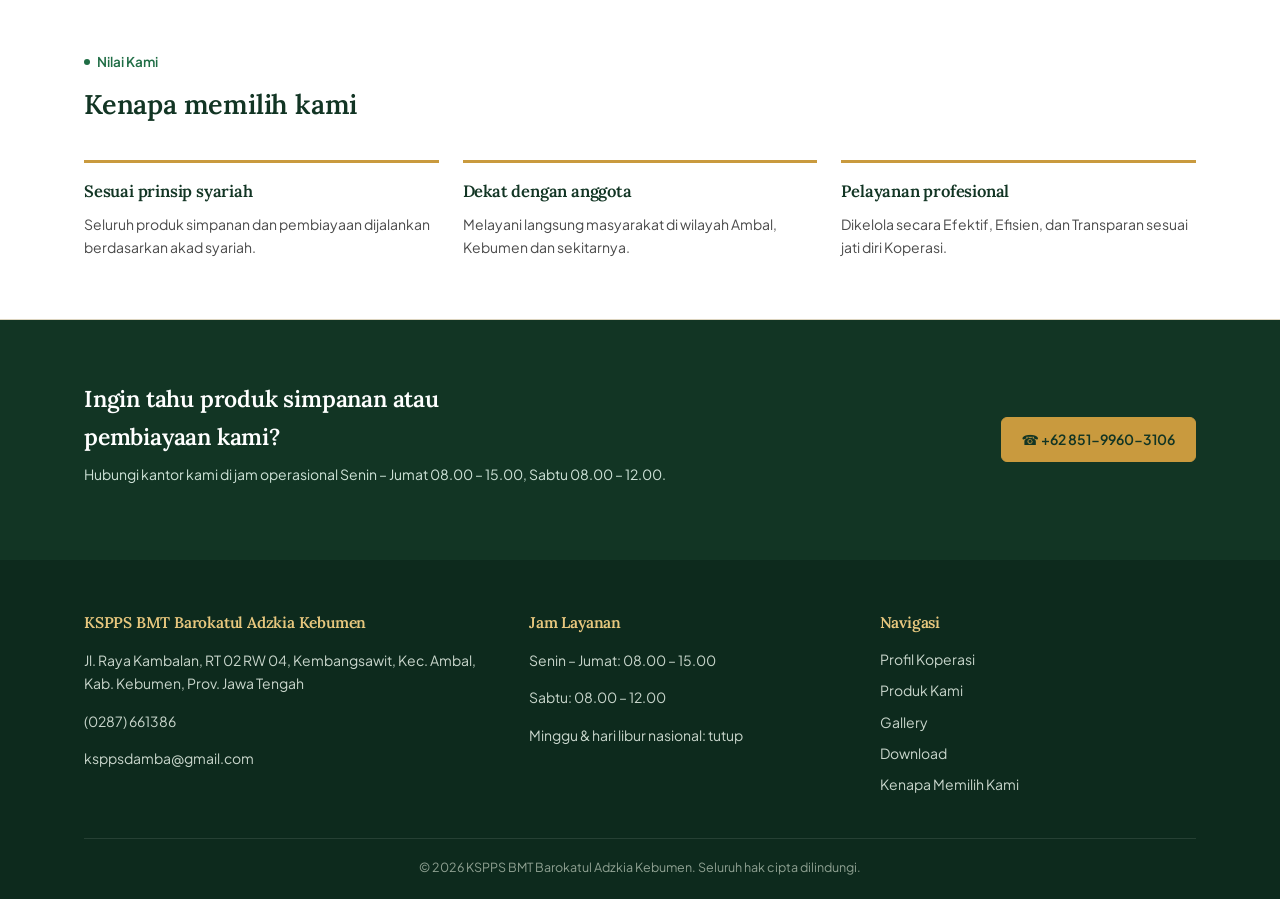
==== commit 6a3522d3: "Update data legalitas, kantor kas 3, dan nomor kontak" ====
--- a/mobile-fix/index.html
+++ b/mobile-fix/index.html
@@ -150,7 +150,7 @@
     <div class="wrap">
       <div class="trust-item"><b>AHU-0000307.AH.01.38 / 2023</b><span>Nomor Badan Hukum</span></div>
       <div class="trust-item"><b>3305070150008</b><span>Nomor Induk Koperasi</span></div>
-      <div class="trust-item"><b>Ambal, Kebumen</b><span>Kantor pusat &amp; 3 unit layanan</span></div>
+      <div class="trust-item"><b>Ambal, Kebumen</b><span>Kantor pusat &amp; 4 unit layanan</span></div>
       <div class="trust-item"><b>Prinsip Syariah</b><span>Seluruh akad sesuai jati diri koperasi</span></div>
     </div>
   </section>
@@ -186,7 +186,7 @@
         <h3>Ingin tahu produk simpanan atau pembiayaan kami?</h3>
         <p>Hubungi kantor kami di jam operasional Senin – Jumat 08.00 – 15.00, Sabtu 08.00 – 12.00.</p>
       </div>
-      <a class="cc-btn solid" href="tel:+6285878755748">☎ +62 858-7875-5748</a>
+      <a class="cc-btn solid" href="tel:+6285199603106">☎ +62 851-9960-3106</a>
     </div>
   </section>
 
--- a/mobile-fix/css/style.css
+++ b/mobile-fix/css/style.css
@@ -364,4 +364,62 @@
 @media (max-width:920px){
   .hero .wrap{grid-template-columns:1fr}
   .hero-photo{order:-1}
+}
+/* ---------- Tampilan dinamis (HP) ---------- */
+.nav-brand{display:none}
+.wa-float{position:fixed;right:16px;bottom:16px;z-index:70;width:56px;height:56px;border-radius:50%;background:#25D366;color:#fff;display:flex;align-items:center;justify-content:center;box-shadow:0 8px 22px rgba(0,0,0,.28);transition:transform .2s}
+.wa-float:hover,.wa-float:focus-visible{transform:scale(1.07)}
+.wa-float::after{content:"";position:absolute;inset:0;border-radius:50%;border:2px solid #25D366;animation:waPulse 2.4s ease-out infinite}
+@keyframes waPulse{0%{transform:scale(1);opacity:.7}100%{transform:scale(1.55);opacity:0}}
+
+/* Muncul halus saat digulir (kelas .reveal dipasang oleh JS) */
+.reveal{opacity:0;transform:translateY(20px);transition:opacity .55s ease,transform .55s ease;transition-delay:var(--d,0ms)}
+.reveal.in{opacity:1;transform:none}
+
+/* Umpan balik saat disentuh */
+@media (hover:none){
+  a,button{-webkit-tap-highlight-color:rgba(184,134,11,.18)}
+  .cc-btn:active,.dl-btn:active{transform:scale(.97)}
+  .product-card:active,.why-card:active,.hub-card:active,.award-card:active{transform:scale(.985)}
+}
+
+@media (max-width:860px){
+  html{scroll-padding-top:68px}
+  header.masthead{display:none}
+  .topbar .wrap{padding:7px 16px;gap:8px;flex-wrap:nowrap}
+  .topbar-left,.topbar-right{gap:12px;flex-wrap:nowrap}
+  .topbar-right .topbar-item:nth-child(2){display:none}
+  .social-icons{gap:9px}
+  .social-icons a{width:30px;height:30px}
+  nav.mainnav{position:sticky;top:0;z-index:60;box-shadow:0 4px 16px rgba(0,0,0,.22)}
+  .nav-inner{display:grid;grid-template-columns:1fr auto;align-items:center}
+  .nav-brand{display:flex;align-items:center;gap:10px;padding:8px 0 8px 16px;color:#fff;font-family:'Lora',serif;font-weight:600;font-size:15.5px;line-height:1.2;min-width:0}
+  .nav-brand img{width:38px;height:38px;border-radius:9px;background:#fff;padding:4px;object-fit:contain;flex-shrink:0}
+  .navbar-toggle{padding:10px 18px;font-size:26px;line-height:1}
+  .nav-search,.nav-list{grid-column:1/-1}
+  .nav-brand{order:1}
+  .navbar-toggle{order:1}
+  .nav-search{order:2}
+  .nav-list{order:3}
+  .nav-search{display:none;margin:0 14px 10px;width:auto}
+  nav.menu-open .nav-search{display:flex}
+  .nav-list{max-height:calc(100vh - 120px);max-height:calc(100dvh - 120px);overflow-y:auto}
+  .nav-list>li>a{padding:14px 18px;font-size:15.5px}
+  .submenu li a{padding:12px 18px;font-size:14.5px}
+  .cc-buttons{flex-direction:column}
+  .cc-buttons .cc-btn{justify-content:center;padding:13px 20px;font-size:15px}
+  .wa-float{right:14px;bottom:14px}
+}
+
+/* ---------- Tabel kantor di HP: tampil sebagai kartu ---------- */
+@media (max-width:700px){
+  .branch-table,.branch-table tbody{display:block;background:none;border:none}
+  .branch-table thead{display:none}
+  .branch-table tr{display:block;background:var(--card);border:1px solid var(--line);border-left:4px solid var(--gold);border-radius:12px;margin-bottom:14px;overflow:hidden;box-shadow:0 2px 10px rgba(22,52,36,.06)}
+  .branch-table td{display:block;padding:12px 16px;border-bottom:none;font-size:14.5px;line-height:1.55;color:var(--ink)}
+  .branch-table td:first-child{white-space:normal;background:var(--blue-soft);font-family:'Lora',serif;font-size:17px;padding:12px 16px}
+  .branch-table td:not(:first-child){border-top:1px solid var(--line)}
+  .branch-table td:not(:first-child)::before{display:block;font-size:11px;letter-spacing:.08em;text-transform:uppercase;font-weight:700;color:var(--ink-soft);margin-bottom:3px}
+  .branch-table td:nth-child(2)::before{content:"Alamat"}
+  .branch-table td:nth-child(3)::before{content:"Kontak & jam operasional"}
 }
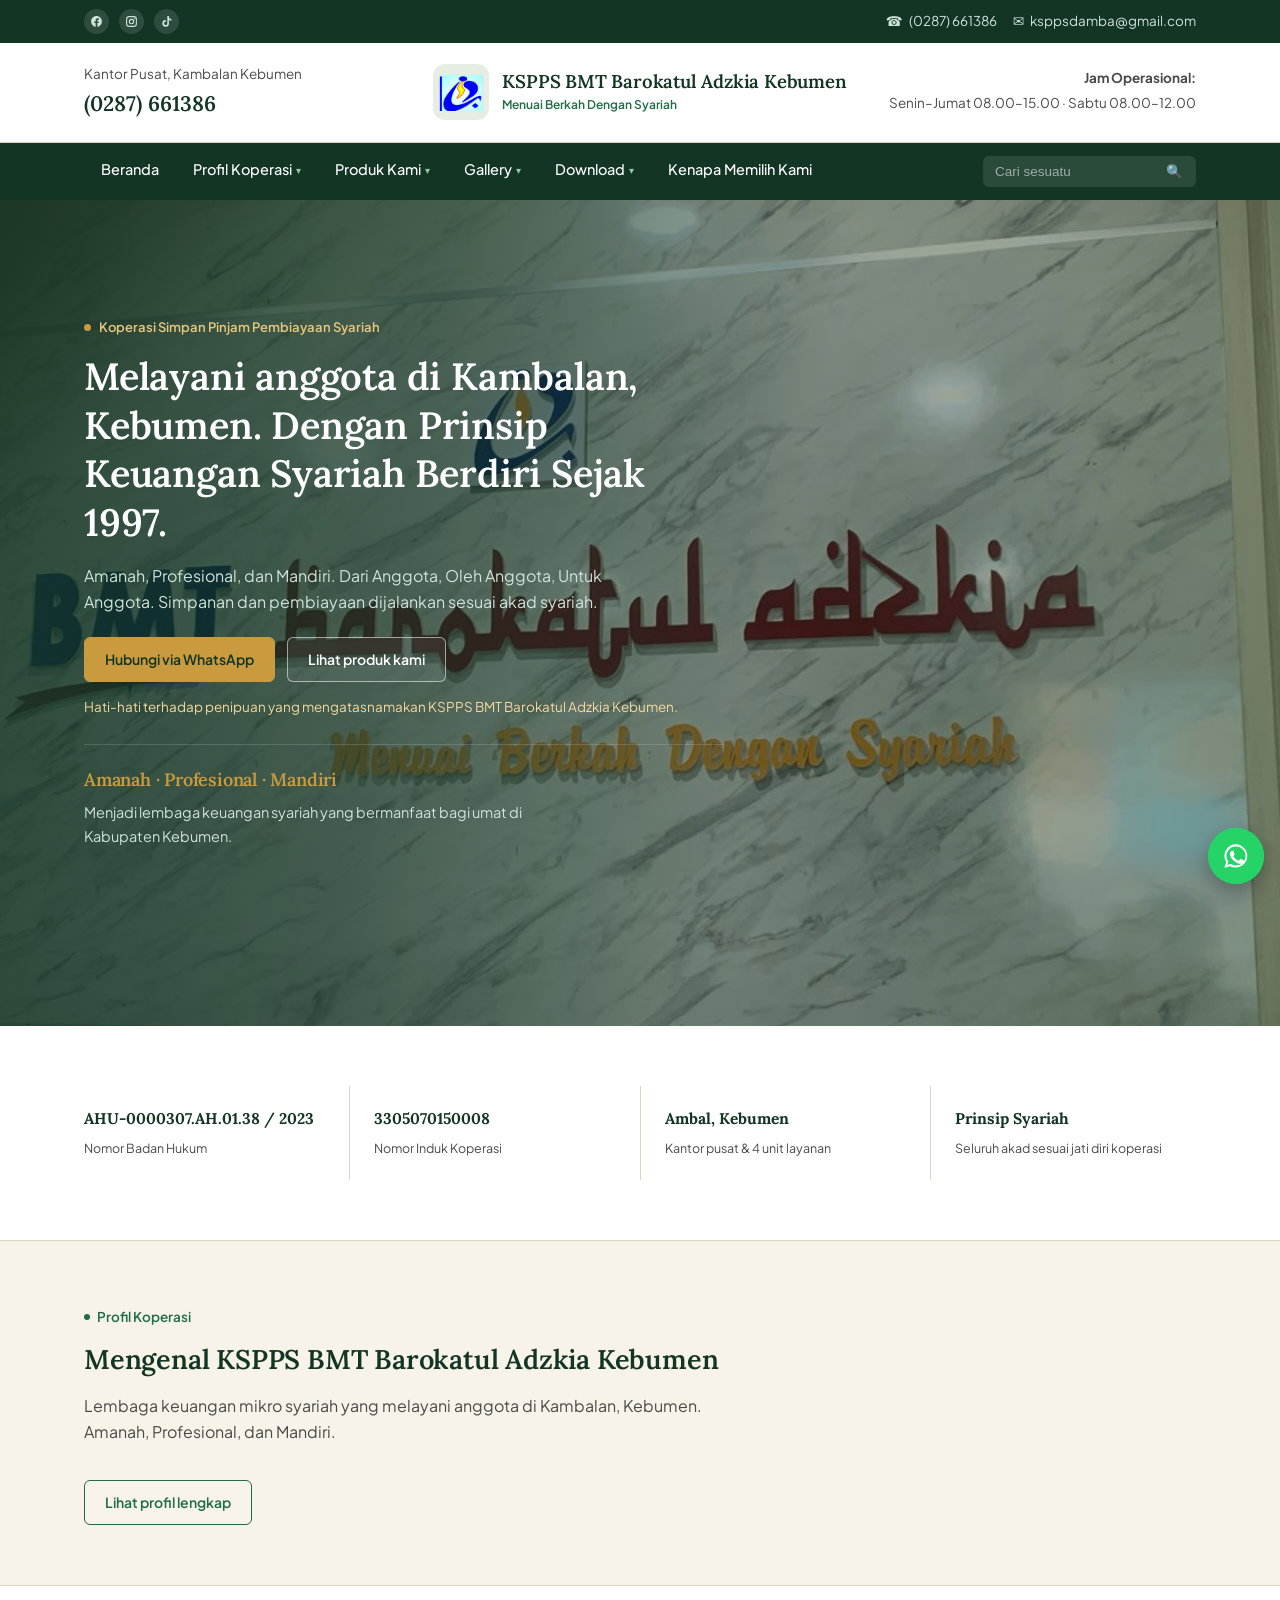
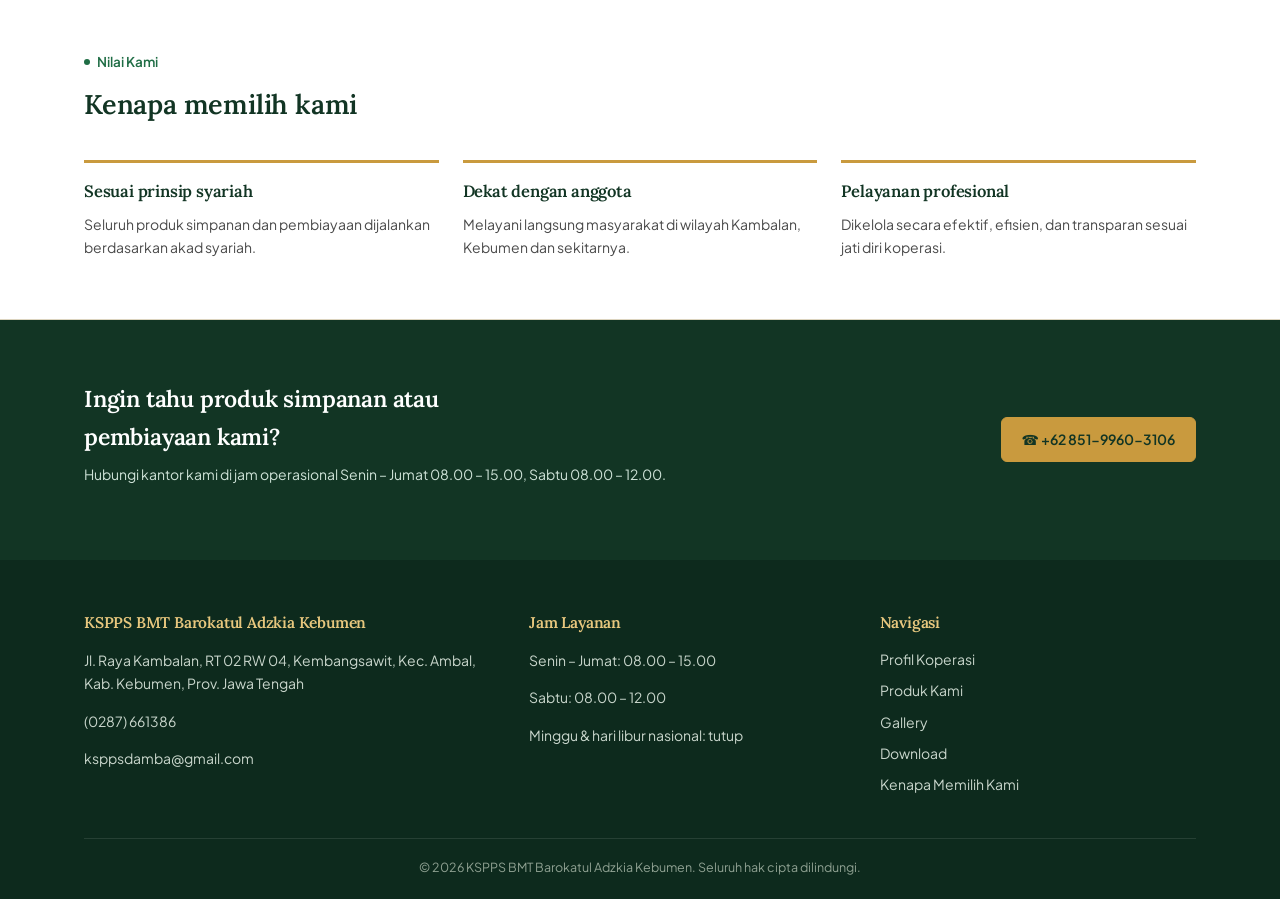
==== commit 0f7178ee: "Ubah teks beranda" ====
--- a/mobile-fix/index.html
+++ b/mobile-fix/index.html
@@ -3,7 +3,7 @@
 <head>
 <meta charset="UTF-8">
 <meta name="viewport" content="width=device-width, initial-scale=1.0">
-<title>KSPPS BMT Barokatul Adzkia Kebumen - KSPPS BMT Barokatul Adzkia</title>
+<title>KSPPS BMT Barokatul Adzkia Kebumen - KSPPS BMT Barokatul Adzkia Kebumen</title>
 <meta name="description" content="KSPPS BMT Barokatul Adzkia - Koperasi Simpan Pinjam Pembiayaan Syariah di Ambal, Kebumen. Amanah, Profesional, Mandiri.">
 <link rel="icon" type="image/png" href="assets/logo-icon.png">
 <link rel="preconnect" href="https://fonts.googleapis.com">
@@ -54,6 +54,7 @@
 <nav class="mainnav">
   <div class="wrap">
   <div class="nav-inner">
+    <a class="nav-brand" href="index.html"><img src="assets/logo-icon.png" alt=""><span>KSPPS BMT Barokatul Adzkia</span></a>
     <button class="navbar-toggle" id="navToggle" aria-expanded="false" aria-controls="navList">☰</button>
     <ul class="nav-list" id="navList">
       <li><a href="index.html" class="current">Beranda</a></li>
@@ -77,7 +78,7 @@
             <ul class="submenu">
               <li><a href="produk.html#si-rela">Si Rela (Simpanan Sukarela)</a></li>
               <li><a href="produk.html#si-pendi">Si Pendi (Simpanan Pendidikan)</a></li>
-              <li><a href="produk.html#si-suqar">Si Suqar (Simpanan Qurban/Aqiqah)</a></li>
+              <li><a href="produk.html#si-suqur">Si Suqur (Simpanan Qurban/Aqiqah)</a></li>
               <li><a href="produk.html#si-fitri">Si Fitri (Simpanan Idul Fitri)</a></li>
               <li><a href="produk.html#si-simka">Si Simka (Simpanan Mudharabah Berjangka)</a></li>
               <li><a href="produk.html#simpanan-haji">Simpanan Haji/Umroh</a></li>
@@ -139,7 +140,7 @@
           </div>
           <div class="hero-slide">
             <h3>Dari Anggota, Oleh Anggota, Untuk Anggota</h3>
-            <p>Dikelola secara Profesional, Efektif, Efisien, dan Transparan.</p>
+            <p>Dikelola Secara Profesional, Efektif, Efisien, dan Transparan.</p>
           </div>
         </div>
       </div>
@@ -160,7 +161,7 @@
       <div class="section-head">
         <div class="kicker">Profil Koperasi</div>
         <h2>Mengenal KSPPS BMT Barokatul Adzkia Kebumen</h2>
-        <p>Lembaga keuangan mikro syariah yang melayani anggota di Kambalan, Kebumen. Amanah, Profesional, Dan Mandiri.</p>
+        <p>Lembaga keuangan mikro syariah yang melayani anggota di Kambalan, Kebumen. Amanah, Profesional, dan Mandiri.</p>
       </div>
       <a class="cc-btn" style="border-color:var(--blue);color:var(--blue)" href="profil.html">Lihat profil lengkap</a>
     </div>
@@ -174,8 +175,8 @@
       </div>
       <div class="why-grid">
         <div class="why-card"><h3>Sesuai prinsip syariah</h3><p>Seluruh produk simpanan dan pembiayaan dijalankan berdasarkan akad syariah.</p></div>
-        <div class="why-card"><h3>Dekat dengan anggota</h3><p>Melayani langsung masyarakat di wilayah Ambal, Kebumen dan sekitarnya.</p></div>
-        <div class="why-card"><h3>Pelayanan profesional</h3><p>Dikelola secara Efektif, Efisien, dan Transparan sesuai jati diri Koperasi.</p></div>
+        <div class="why-card"><h3>Dekat dengan anggota</h3><p>Melayani langsung masyarakat di wilayah Kambalan, Kebumen dan sekitarnya.</p></div>
+        <div class="why-card"><h3>Pelayanan profesional</h3><p>Dikelola secara efektif, efisien, dan transparan sesuai jati diri koperasi.</p></div>
       </div>
     </div>
   </section>
@@ -221,6 +222,7 @@
   </div>
 </footer>
 
+<a class="wa-float" href="https://wa.me/6285878755748" target="_blank" rel="noopener" aria-label="Chat WhatsApp"><svg viewBox="0 0 24 24" width="28" height="28" fill="currentColor" aria-hidden="true"><path d="M12.04 2a9.9 9.9 0 0 0-8.43 15.1L2 22l5.05-1.32A9.93 9.93 0 1 0 12.04 2zm0 1.8a8.13 8.13 0 1 1-4.15 15.14l-.3-.18-3 .78.8-2.92-.2-.3A8.13 8.13 0 0 1 12.04 3.8zM8.6 7.5c-.2 0-.52.07-.8.37-.27.3-1.04 1.02-1.04 2.48s1.07 2.88 1.22 3.08c.15.2 2.06 3.3 5.1 4.5 2.52 1 3.03.8 3.57.75.55-.05 1.76-.72 2-1.42.25-.7.25-1.3.17-1.42-.07-.12-.27-.2-.57-.35s-1.76-.87-2.03-.97c-.27-.1-.47-.15-.67.15-.2.3-.77.97-.94 1.17-.17.2-.35.22-.65.07-.3-.15-1.26-.46-2.4-1.48-.89-.79-1.49-1.77-1.66-2.07-.17-.3-.02-.46.13-.6.13-.14.3-.35.45-.52.15-.18.2-.3.3-.5.1-.2.05-.37-.02-.52-.08-.15-.67-1.62-.92-2.22-.24-.58-.49-.5-.67-.51h-.57z"/></svg></a>
 <script src="js/site.js"></script>
 </body>
 </html>
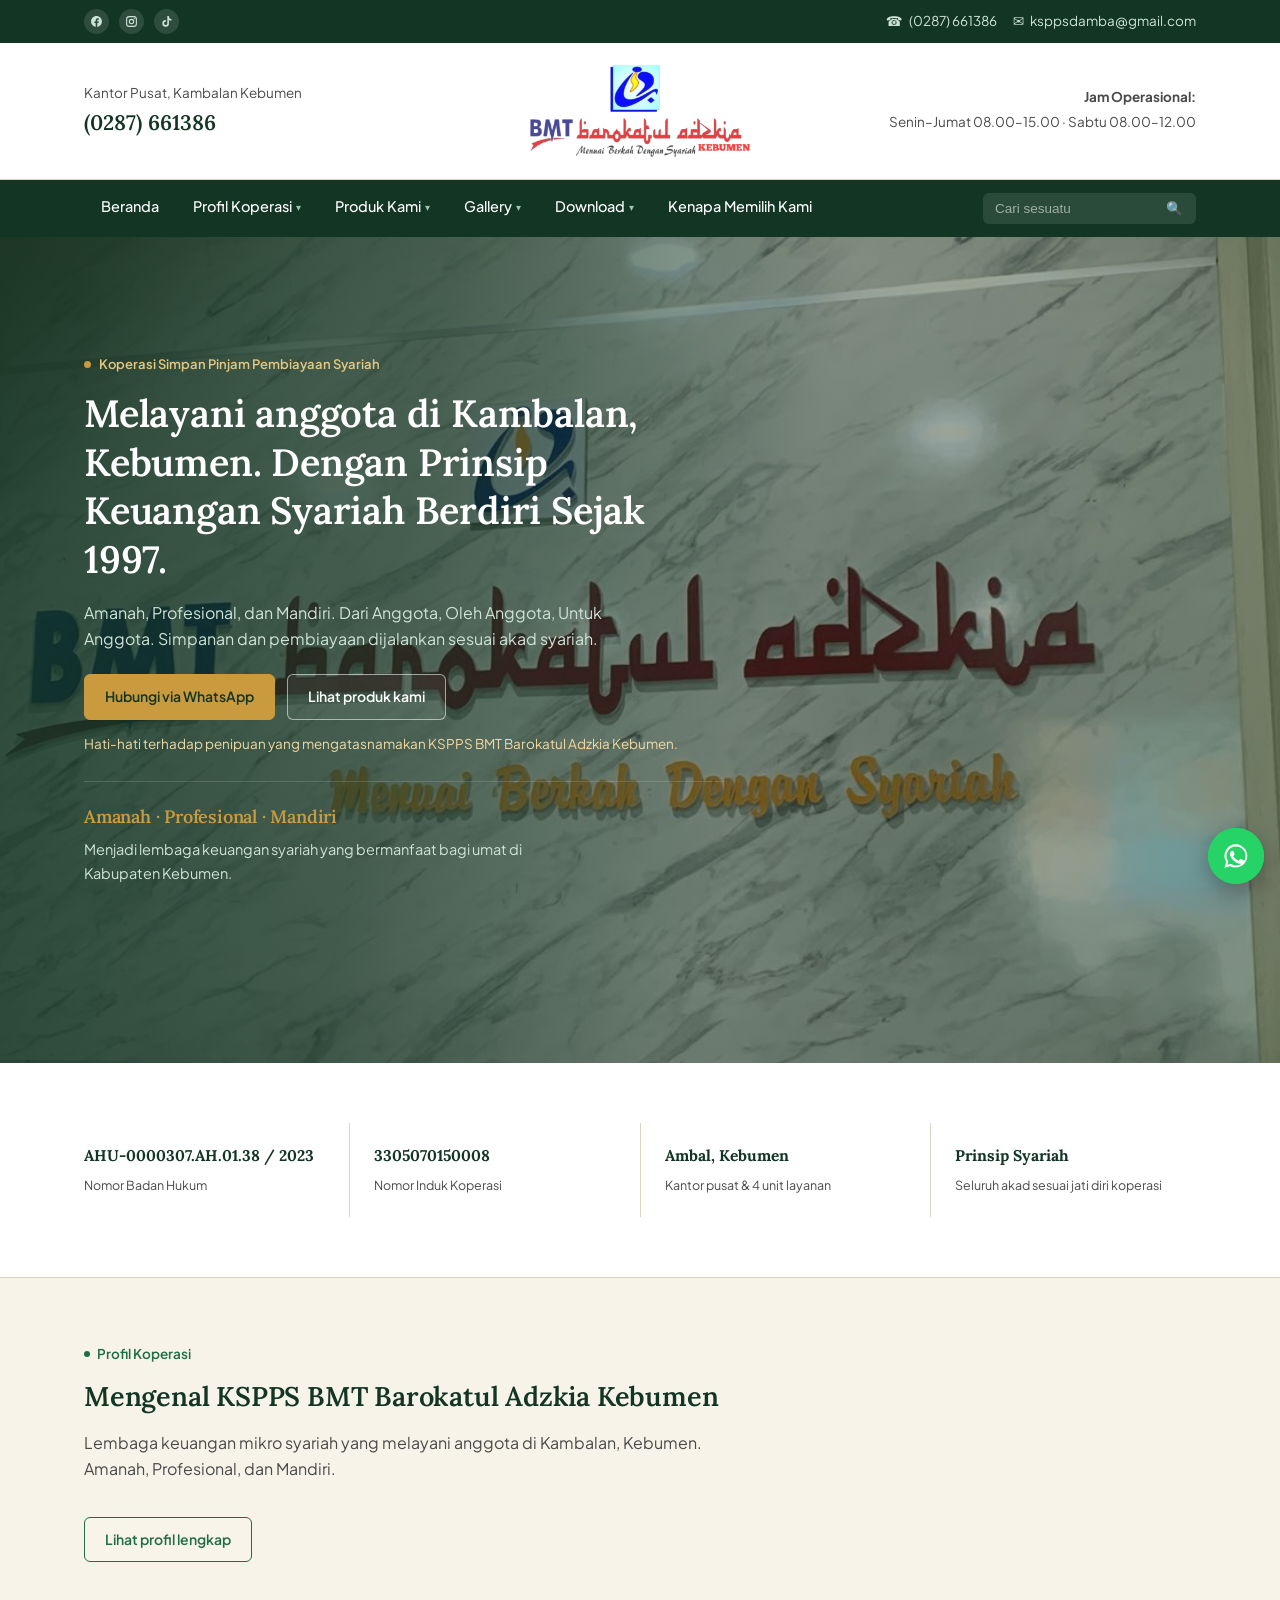
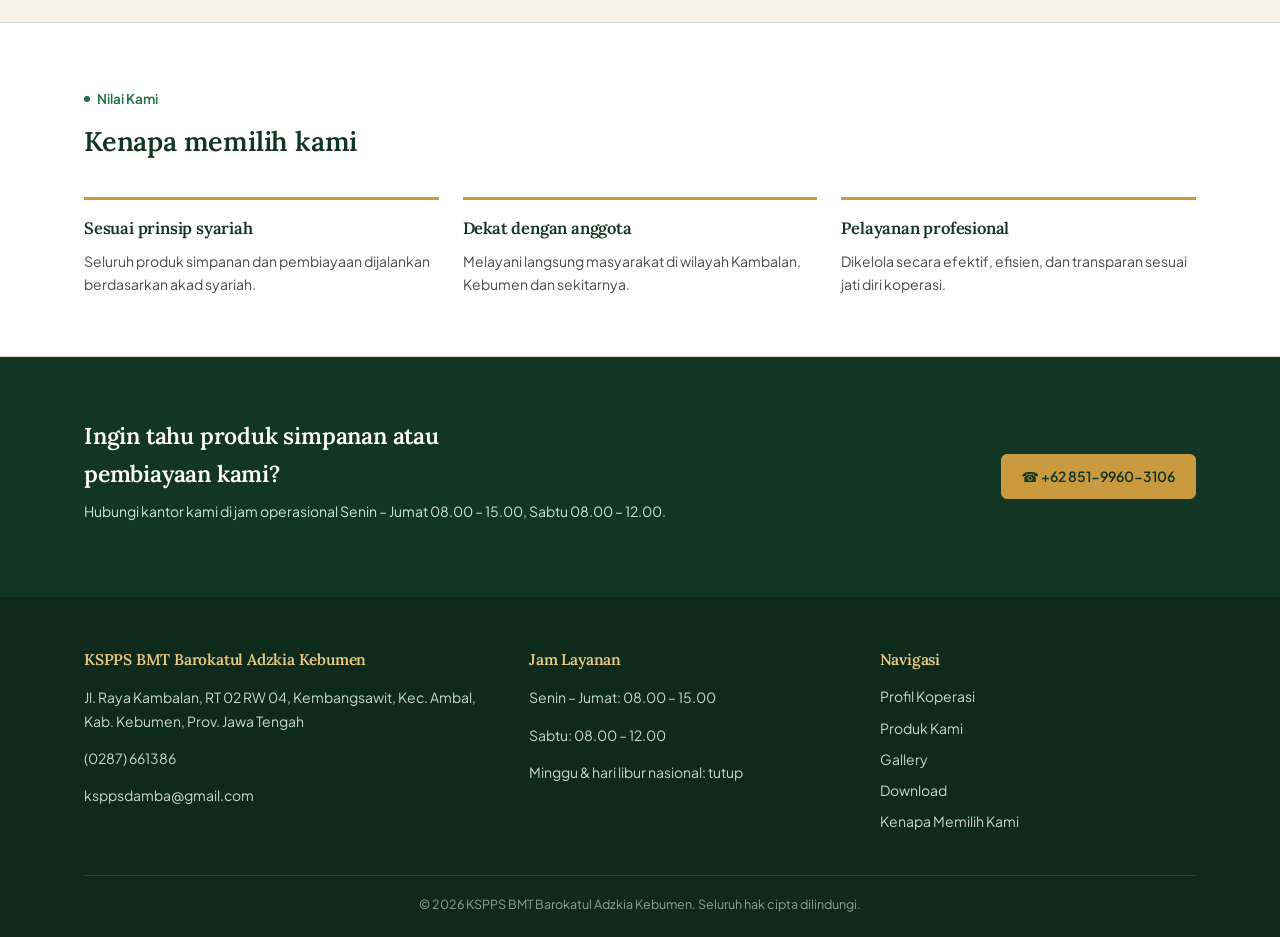
==== commit ff7af997: "Pakai logo asli di header" ====
--- a/mobile-fix/index.html
+++ b/mobile-fix/index.html
@@ -37,13 +37,10 @@
       <div>Kantor Pusat, Kambalan Kebumen</div>
       <div class="phone-big">(0287) 661386</div>
     </div>
-    <div class="brand">
-      <div class="brand-mark"><img src="assets/logo-icon.png" alt="Logo BMT Barokatul Adzkia"></div>
-      <div class="brand-text">
-        <h1>KSPPS BMT Barokatul Adzkia Kebumen</h1>
-        <p>Menuai Berkah Dengan Syariah</p>
-      </div>
-    </div>
+    <a class="brand" href="index.html" aria-label="KSPPS BMT Barokatul Adzkia Kebumen - Menuai Berkah Dengan Syariah">
+      <img class="brand-logo" src="assets/logo-lengkap.png" alt="Logo KSPPS BMT Barokatul Adzkia Kebumen - Menuai Berkah Dengan Syariah">
+      <h1 class="sr-only">KSPPS BMT Barokatul Adzkia Kebumen</h1>
+    </a>
     <div class="masthead-meta">
       <div><strong>Jam Operasional:</strong></div>
       <div>Senin–Jumat 08.00–15.00 &middot; Sabtu 08.00–12.00</div>
@@ -54,7 +51,7 @@
 <nav class="mainnav">
   <div class="wrap">
   <div class="nav-inner">
-    <a class="nav-brand" href="index.html"><img src="assets/logo-icon.png" alt=""><span>KSPPS BMT Barokatul Adzkia</span></a>
+    <a class="nav-brand" href="index.html" aria-label="KSPPS BMT Barokatul Adzkia Kebumen"><img class="nb-icon" src="assets/logo-icon.png" alt=""><img class="nb-word" src="assets/logo-wordmark.png" alt="BMT Barokatul Adzkia Kebumen"></a>
     <button class="navbar-toggle" id="navToggle" aria-expanded="false" aria-controls="navList">☰</button>
     <ul class="nav-list" id="navList">
       <li><a href="index.html" class="current">Beranda</a></li>
--- a/mobile-fix/css/style.css
+++ b/mobile-fix/css/style.css
@@ -74,7 +74,9 @@
 .masthead .wrap{display:grid;grid-template-columns:1fr auto 1fr;align-items:center;padding:20px 24px;gap:18px}
 .masthead-info{font-size:13.5px;color:var(--ink-soft)}
 .masthead-info .phone-big{font-family:'Lora',serif;font-size:21px;color:var(--navy);font-weight:600;margin-top:2px}
-.brand{display:flex;align-items:center;gap:13px;justify-content:center}
+.brand{display:flex;align-items:center;justify-content:center}
+.brand-logo{height:96px;width:auto;max-width:100%;display:block;mix-blend-mode:multiply}
+.sr-only{position:absolute;width:1px;height:1px;margin:-1px;padding:0;overflow:hidden;clip:rect(0,0,0,0);white-space:nowrap;border:0}
 .brand-mark{width:56px;height:56px;border-radius:12px;background:var(--blue-soft);display:flex;align-items:center;justify-content:center;flex-shrink:0;overflow:hidden;padding:6px}
 .brand-mark img{width:100%;height:100%;object-fit:contain}
 .brand-text h1{font-size:18.5px;line-height:1.25;white-space:nowrap}
@@ -393,8 +395,9 @@
   .social-icons a{width:30px;height:30px}
   nav.mainnav{position:sticky;top:0;z-index:60;box-shadow:0 4px 16px rgba(0,0,0,.22)}
   .nav-inner{display:grid;grid-template-columns:1fr auto;align-items:center}
-  .nav-brand{display:flex;align-items:center;gap:10px;padding:8px 0 8px 16px;color:#fff;font-family:'Lora',serif;font-weight:600;font-size:15.5px;line-height:1.2;min-width:0}
-  .nav-brand img{width:38px;height:38px;border-radius:9px;background:#fff;padding:4px;object-fit:contain;flex-shrink:0}
+  .nav-brand{display:flex;align-items:center;gap:8px;margin:7px 0 7px 14px;padding:5px 10px 5px 7px;background:#fff;border-radius:11px;min-width:0;justify-self:start;width:fit-content;max-width:calc(100vw - 80px)}
+  .nav-brand .nb-icon{width:30px;height:30px;object-fit:contain;flex-shrink:0}
+  .nav-brand .nb-word{height:27px;width:auto;max-width:100%;display:block}
   .navbar-toggle{padding:10px 18px;font-size:26px;line-height:1}
   .nav-search,.nav-list{grid-column:1/-1}
   .nav-brand{order:1}
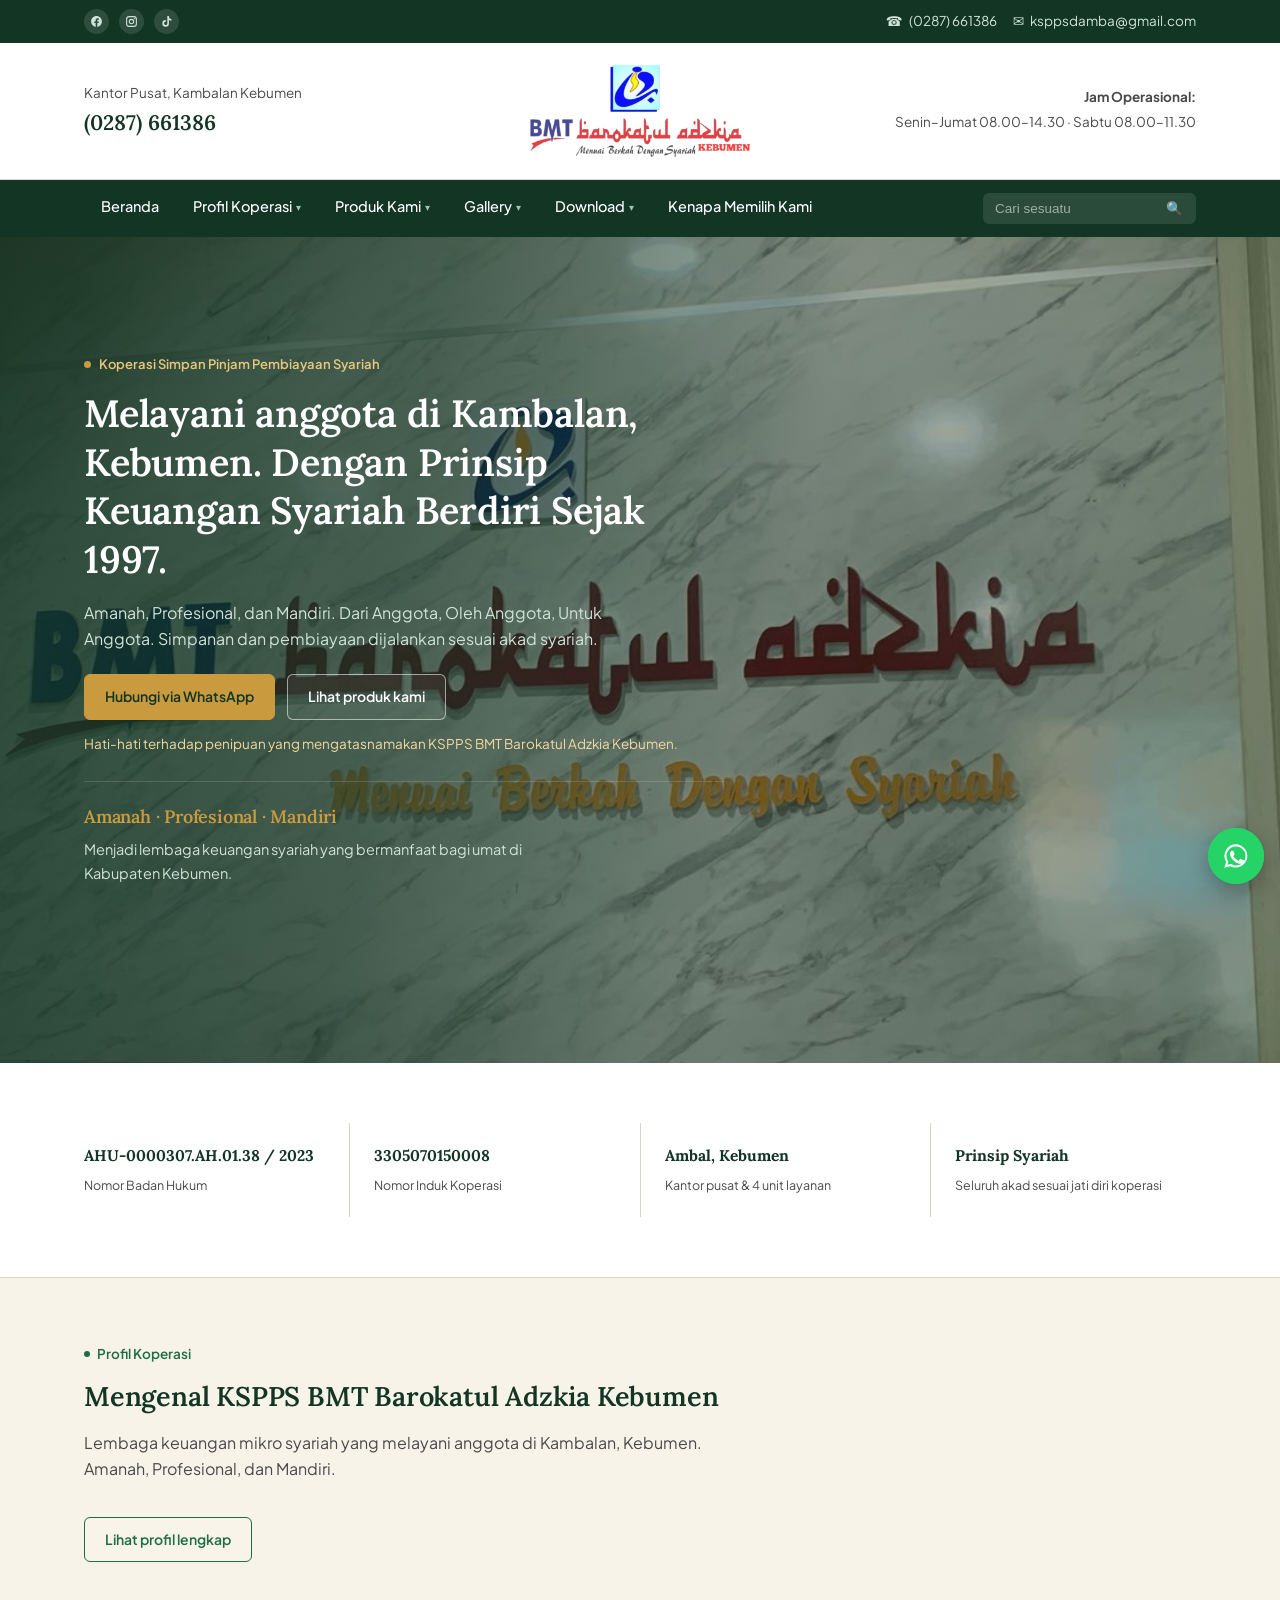
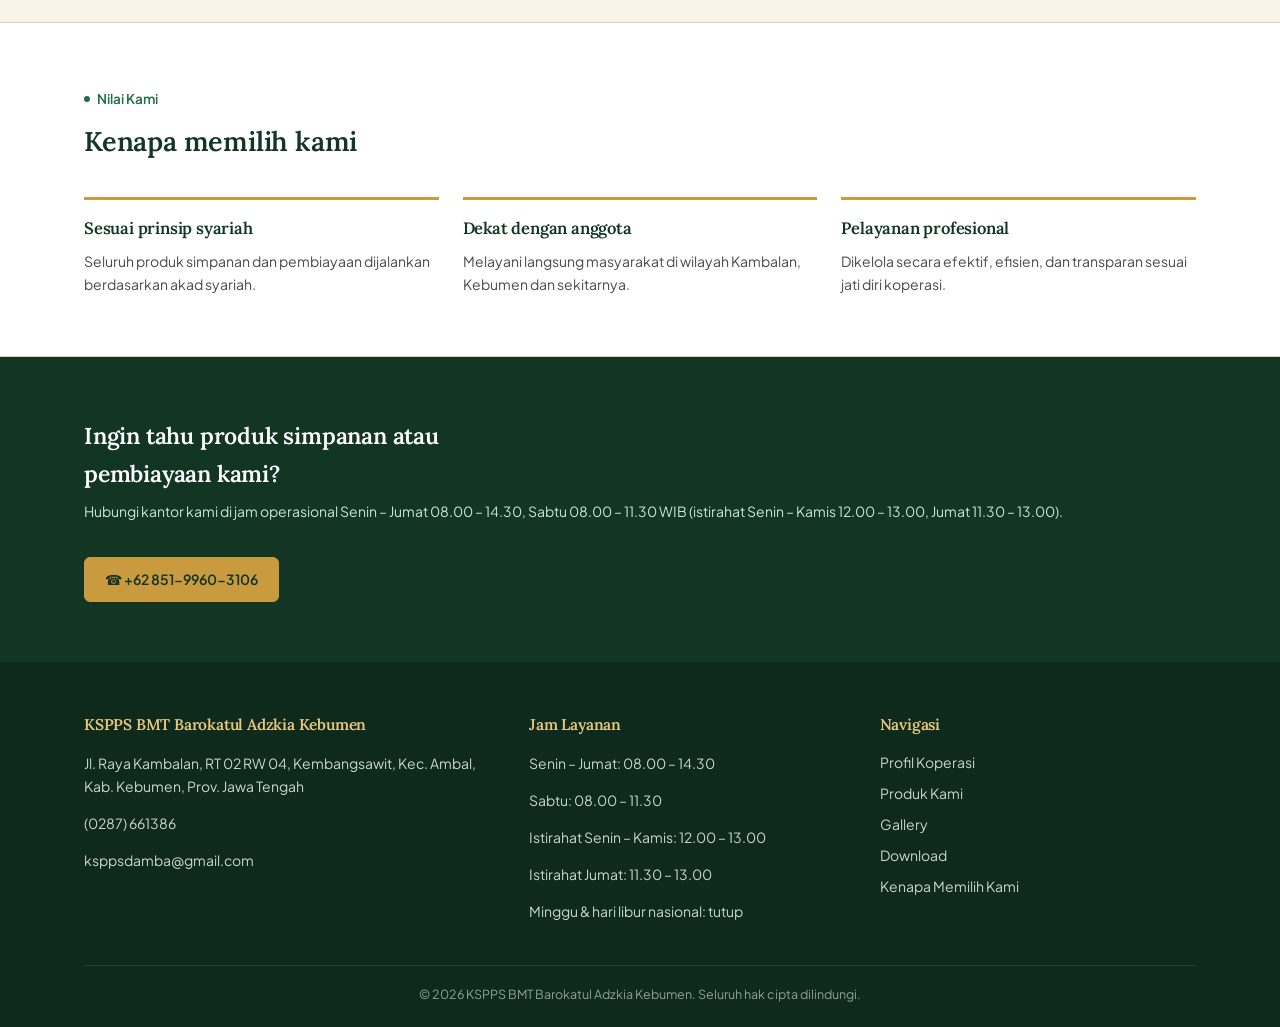
==== commit 1ba0830c: "Perbarui jam layanan" ====
--- a/mobile-fix/index.html
+++ b/mobile-fix/index.html
@@ -43,7 +43,7 @@
     </a>
     <div class="masthead-meta">
       <div><strong>Jam Operasional:</strong></div>
-      <div>Senin–Jumat 08.00–15.00 &middot; Sabtu 08.00–12.00</div>
+      <div>Senin–Jumat 08.00–14.30 &middot; Sabtu 08.00–11.30</div>
     </div>
   </div>
 </header>
@@ -182,7 +182,7 @@
     <div class="wrap">
       <div>
         <h3>Ingin tahu produk simpanan atau pembiayaan kami?</h3>
-        <p>Hubungi kantor kami di jam operasional Senin – Jumat 08.00 – 15.00, Sabtu 08.00 – 12.00.</p>
+        <p>Hubungi kantor kami di jam operasional Senin – Jumat 08.00 – 14.30, Sabtu 08.00 – 11.30 WIB (istirahat Senin – Kamis 12.00 – 13.00, Jumat 11.30 – 13.00).</p>
       </div>
       <a class="cc-btn solid" href="tel:+6285199603106">☎ +62 851-9960-3106</a>
     </div>
@@ -200,8 +200,10 @@
       </div>
       <div>
         <h4>Jam Layanan</h4>
-        <p>Senin – Jumat: 08.00 – 15.00</p>
-        <p>Sabtu: 08.00 – 12.00</p>
+        <p>Senin – Jumat: 08.00 – 14.30</p>
+        <p>Sabtu: 08.00 – 11.30</p>
+        <p>Istirahat Senin – Kamis: 12.00 – 13.00</p>
+        <p>Istirahat Jumat: 11.30 – 13.00</p>
         <p>Minggu &amp; hari libur nasional: tutup</p>
       </div>
       <div>
@@ -222,4 +224,4 @@
 <a class="wa-float" href="https://wa.me/6285878755748" target="_blank" rel="noopener" aria-label="Chat WhatsApp"><svg viewBox="0 0 24 24" width="28" height="28" fill="currentColor" aria-hidden="true"><path d="M12.04 2a9.9 9.9 0 0 0-8.43 15.1L2 22l5.05-1.32A9.93 9.93 0 1 0 12.04 2zm0 1.8a8.13 8.13 0 1 1-4.15 15.14l-.3-.18-3 .78.8-2.92-.2-.3A8.13 8.13 0 0 1 12.04 3.8zM8.6 7.5c-.2 0-.52.07-.8.37-.27.3-1.04 1.02-1.04 2.48s1.07 2.88 1.22 3.08c.15.2 2.06 3.3 5.1 4.5 2.52 1 3.03.8 3.57.75.55-.05 1.76-.72 2-1.42.25-.7.25-1.3.17-1.42-.07-.12-.27-.2-.57-.35s-1.76-.87-2.03-.97c-.27-.1-.47-.15-.67.15-.2.3-.77.97-.94 1.17-.17.2-.35.22-.65.07-.3-.15-1.26-.46-2.4-1.48-.89-.79-1.49-1.77-1.66-2.07-.17-.3-.02-.46.13-.6.13-.14.3-.35.45-.52.15-.18.2-.3.3-.5.1-.2.05-.37-.02-.52-.08-.15-.67-1.62-.92-2.22-.24-.58-.49-.5-.67-.51h-.57z"/></svg></a>
 <script src="js/site.js"></script>
 </body>
-</html>
+</html>
--- a/mobile-fix/css/style.css
+++ b/mobile-fix/css/style.css
@@ -97,12 +97,16 @@
 .nav-list>li>a:hover,.nav-list>li>a:focus-visible{border-bottom-color:var(--gold)}
 .chevron{font-size:10px;color:#9AC6AC}
 .submenu{list-style:none;margin:0;padding:8px 0;position:absolute;top:100%;left:0;background:var(--card);min-width:230px;box-shadow:0 14px 28px rgba(0,0,0,.18);display:none;z-index:50;border-top:2px solid var(--gold)}
-.nav-list>li:hover>.submenu,.nav-list>li:focus-within>.submenu{display:block}
+.nav-list>li.open>.submenu{display:block}
+.nav-list>li.open>a{border-bottom-color:var(--gold)}
+.nav-list .chevron{display:inline-block;transition:transform .2s}
+.nav-list>li.open>a .chevron{transform:rotate(180deg)}
 .submenu li a{display:flex;align-items:center;justify-content:space-between;gap:10px;padding:9px 18px;color:var(--ink);font-size:13.5px}
 .submenu li a:hover,.submenu li a:focus-visible{background:var(--blue-soft);color:var(--blue)}
 .submenu li{position:relative}
 .submenu .submenu{top:-10px;left:100%;margin-left:2px;border-top:none;border-left:2px solid var(--gold)}
-.submenu li:hover>.submenu,.submenu li:focus-within>.submenu{display:block}
+.submenu li.open>.submenu{display:block}
+.submenu li.open>a{background:var(--blue-soft);color:var(--blue)}
 .subarrow{font-size:11px;color:#9AA79E;flex-shrink:0}
 .navbar-toggle{display:none;background:none;border:none;color:#fff;font-size:24px;padding:13px 22px;cursor:pointer}
 .nav-search{display:flex;align-items:center;background:rgba(255,255,255,.1);border-radius:6px;overflow:hidden;margin:9px 0}
@@ -425,4 +429,83 @@
   .branch-table td:not(:first-child)::before{display:block;font-size:11px;letter-spacing:.08em;text-transform:uppercase;font-weight:700;color:var(--ink-soft);margin-bottom:3px}
   .branch-table td:nth-child(2)::before{content:"Alamat"}
   .branch-table td:nth-child(3)::before{content:"Kontak & jam operasional"}
+}
+
+/* ---------- Foto pengurus interaktif ---------- */
+.team-hint{margin:0 0 14px;color:rgba(255,255,255,.78);font-size:14px}
+.team-photo{position:relative;max-width:1400px;margin:0 auto}
+.team-photo>img{display:block;width:100%;height:auto}
+.hotspot{position:absolute;width:7.4%;aspect-ratio:1;transform:translate(-50%,-50%);border-radius:50%;border:2px solid transparent;background:transparent;padding:0;cursor:pointer;transition:border-color .2s,background .2s,box-shadow .2s;-webkit-tap-highlight-color:transparent}
+.hotspot:hover,.hotspot:focus-visible,.hotspot.active{border-color:var(--gold);background:rgba(231,199,126,.18);box-shadow:0 0 0 4px rgba(231,199,126,.18);outline:none}
+.team-card{position:absolute;z-index:6;pointer-events:none;min-width:150px;max-width:240px;text-align:center;background:#0f2d1f;color:#fff;border:1px solid var(--gold);border-radius:10px;padding:10px 16px;box-shadow:0 10px 26px rgba(0,0,0,.4);opacity:0;visibility:hidden;transition:opacity .18s,visibility .18s}
+.team-card.show{opacity:1;visibility:visible}
+.team-card strong{display:block;font-family:'Lora',serif;font-size:16px;line-height:1.3}
+.team-card span{display:block;margin-top:3px;color:var(--gold-soft,#e7c77e);font-size:13px;font-weight:600}
+.team-card span:empty{display:none}
+.team-list{margin-top:34px;display:grid;gap:26px}
+.team-group h3{margin:0 0 12px;color:var(--gold-soft,#e7c77e);font-size:17px}
+.team-group ul{list-style:none;margin:0;padding:0;display:grid;grid-template-columns:repeat(auto-fill,minmax(220px,1fr));gap:12px}
+.team-group li{background:rgba(255,255,255,.08);border:1px solid rgba(255,255,255,.14);border-radius:12px;padding:12px 16px;text-align:left}
+.team-group li b{display:block;color:#fff;font-size:15px}
+.team-group li span{display:block;margin-top:2px;color:var(--gold-soft,#e7c77e);font-size:13px}
+@media (max-width:700px){.hotspot{width:8.4%}.team-card{min-width:130px;padding:8px 12px}.team-card strong{font-size:14.5px}}
+
+/* ---------- Bagan struktur organisasi ---------- */
+.org{--ol:#9bb39f;display:flex;flex-direction:column;align-items:center}
+.org-node{position:relative;background:var(--card);border:1px solid var(--line);border-radius:14px;padding:14px 18px;text-align:center;box-shadow:0 3px 12px rgba(18,53,36,.07)}
+.org-node h4{margin:0 0 8px;font-size:12px;letter-spacing:.09em;text-transform:uppercase;color:var(--gold);font-weight:700}
+.org-person{margin-top:8px}
+.org-person:first-of-type{margin-top:0}
+.org-person b{display:block;font-size:14.5px;color:var(--ink);line-height:1.3}
+.org-person span{display:block;font-size:12.5px;color:var(--ink-soft);margin-top:1px}
+.org-person span:empty{display:none}
+.org-advisor{min-width:240px;border-style:dashed;border-color:var(--gold);background:var(--gold-soft)}
+.org-advisor::after{content:"";position:absolute;left:50%;top:100%;height:24px;border-left:2px dashed var(--gold)}
+.org-gov{display:grid;grid-template-columns:1fr 1.25fr 1fr;gap:44px;width:100%;max-width:960px;margin-top:24px;align-items:stretch}
+.org-main{background:var(--navy);border-color:var(--navy);color:#fff}
+.org-main h4{color:#e7c77e}
+.org-main .org-person b{color:#fff}
+.org-main .org-person span{color:rgba(255,255,255,.78)}
+.org-side{display:flex;flex-direction:column;justify-content:center;border-style:dashed;border-color:var(--blue)}
+.org-side h4{color:var(--blue)}
+.org-side:first-child::after,.org-side:last-child::before{content:"";position:absolute;top:50%;width:44px;border-top:2px dashed var(--blue)}
+.org-side:first-child::after{left:100%}
+.org-side:last-child::before{right:100%}
+.org-stem{width:2px;height:28px;background:var(--ol)}
+.org-manager{min-width:260px;background:var(--blue);border-color:var(--blue);color:#fff}
+.org-manager h4{color:#fff;opacity:.85}
+.org-manager .org-person b{color:#fff;font-size:16px}
+.org-manager .org-person span{color:rgba(255,255,255,.85)}
+.org-tree{list-style:none;margin:0;padding:28px 0 0;display:flex;justify-content:center;position:relative;width:100%}
+.org-tree::before{content:"";position:absolute;left:50%;top:0;height:28px;border-left:2px solid var(--ol)}
+.org-tree>li{position:relative;flex:1 1 0;min-width:0;padding:28px 7px 0}
+.org-tree>li::before,.org-tree>li::after{content:"";position:absolute;top:0;width:50%;border-top:2px solid var(--ol)}
+.org-tree>li::before{right:50%}
+.org-tree>li::after{left:50%}
+.org-tree>li:first-child::before,.org-tree>li:last-child::after{border-top:none}
+.org-tree>li:only-child::before,.org-tree>li:only-child::after{border-top:none}
+.org-div{padding:14px 12px}
+.org-div::before{content:"";position:absolute;left:50%;bottom:100%;height:28px;border-left:2px solid var(--ol)}
+.org-div h4{color:var(--blue)}
+
+@media (max-width:860px){
+  .org{align-items:stretch}
+  .org-advisor{min-width:0;align-self:center;width:70%}
+  .org-gov{grid-template-columns:1fr 1fr;gap:24px 12px;margin-top:24px}
+  .org-main{grid-column:1/-1;order:3}
+  .org-side:first-child{order:1}
+  .org-side:last-child{order:2}
+  .org-side{padding:12px 8px}
+  .org-side h4{font-size:11px;letter-spacing:.06em}
+  .org-person b{font-size:13.5px}
+  .org-side:first-child::after,.org-side:last-child::after{content:"";position:absolute;left:50%;top:100%;width:0;height:24px;border-top:none;border-left:2px dashed var(--blue)}
+  .org-side:last-child::before{display:none}
+  .org-stem{align-self:center}
+  .org-manager{min-width:0}
+  .org-tree{display:block;padding:24px 0 0 20px;margin-left:8px;border-left:2px solid var(--ol);width:auto}
+  .org-tree::before{display:none}
+  .org-tree>li{padding:0 0 14px}
+  .org-tree>li:last-child{padding-bottom:0}
+  .org-tree>li::before,.org-tree>li::after{display:none}
+  .org-div::before{left:-22px;bottom:auto;top:26px;width:22px;height:0;border-left:none;border-top:2px solid var(--ol)}
 }
